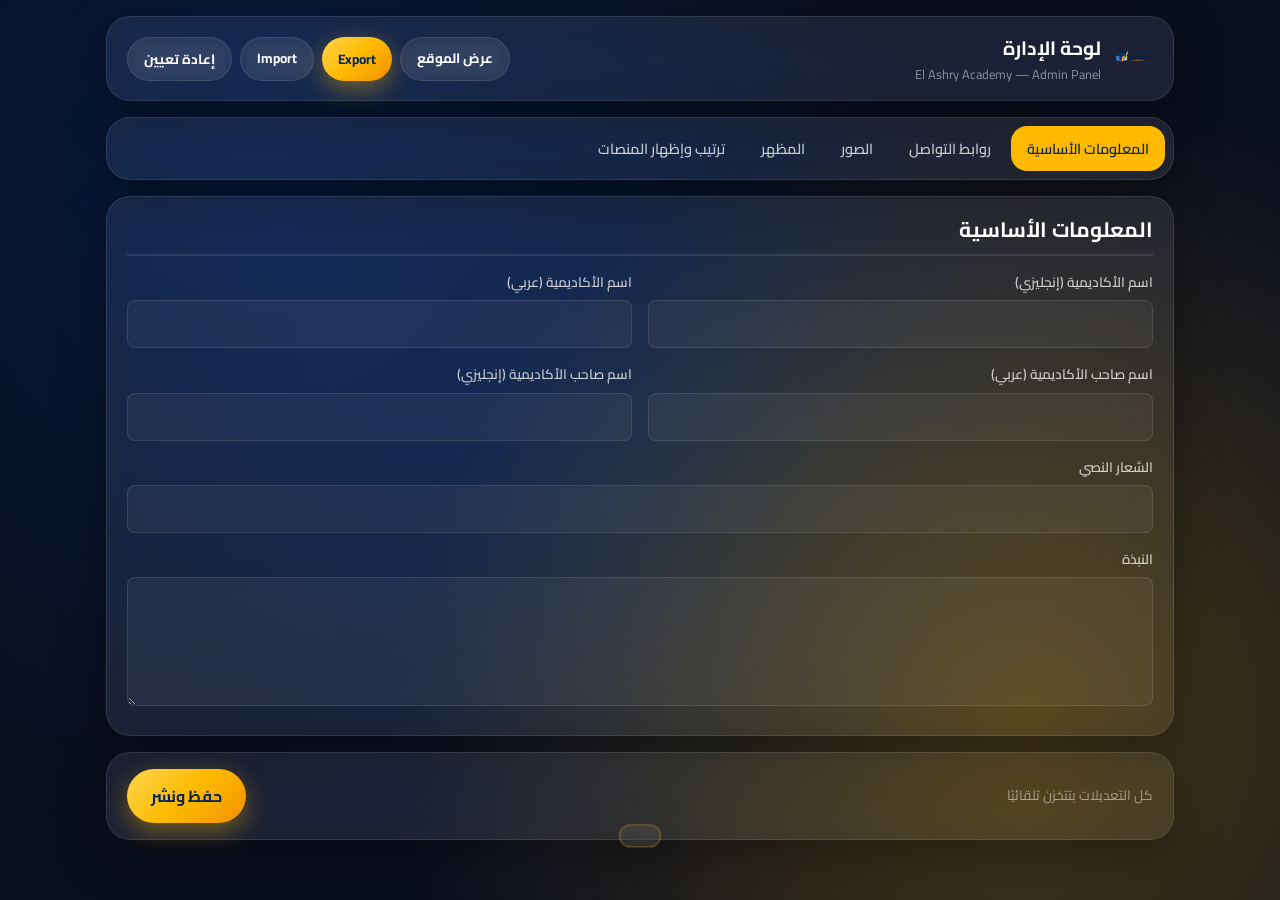
==== admin/index.html @ eed7c88a "Add files via upload" ====
<!DOCTYPE html>
<html lang="ar" dir="rtl" data-theme="dark">
<head>
  <meta charset="UTF-8" />
  <meta name="viewport" content="width=device-width, initial-scale=1.0" />
  <title>لوحة الإدارة | El Ashry Academy</title>
  <meta name="robots" content="noindex, nofollow" />
  <link rel="icon" type="image/svg+xml" href="../assets/images/favicon.svg" />
  <link rel="stylesheet" href="https://fonts.googleapis.com/css2?family=Cairo:wght@400;600;700;800&display=swap" />
  <link rel="stylesheet" href="../assets/css/themes.css" />
  <link rel="stylesheet" href="../assets/css/style.css" />
  <link rel="stylesheet" href="admin.css" />
</head>
<body>
  <div class="bg-gradient" aria-hidden="true"></div>

  <div class="admin">
    <header class="admin__header glass">
      <div class="admin__brand">
        <img src="../assets/images/Logo.png" alt="logo" width="40" height="40" />
        <div>
          <h1>لوحة الإدارة</h1>
          <p>El Ashry Academy — Admin Panel</p>
        </div>
      </div>
      <div class="admin__actions">
        <a href="../" class="btn btn--ghost">عرض الموقع</a>
        <button id="exportBtn" class="btn btn--primary">Export</button>
        <label class="btn btn--ghost">
          Import
          <input type="file" id="importInput" accept="application/json" hidden />
        </label>
        <button id="resetBtn" class="btn btn--ghost">إعادة تعيين</button>
      </div>
    </header>

    <nav class="admin__nav glass">
      <button data-tab="basic" class="is-active">المعلومات الأساسية</button>
      <button data-tab="links">روابط التواصل</button>
      <button data-tab="images">الصور</button>
      <button data-tab="appearance">المظهر</button>
      <button data-tab="platforms">ترتيب وإظهار المنصات</button>
    </nav>

    <main class="admin__content glass">

      <!-- ============ TAB: BASIC ============ -->
      <section data-panel="basic" class="is-active">
        <h2>المعلومات الأساسية</h2>
        <div class="form-grid">
          <label>اسم الأكاديمية (إنجليزي)
            <input type="text" data-key="academyName" />
          </label>
          <label>اسم الأكاديمية (عربي)
            <input type="text" data-key="academyNameAr" />
          </label>
          <label>اسم صاحب الأكاديمية (عربي)
            <input type="text" data-key="ownerName" />
          </label>
          <label>اسم صاحب الأكاديمية (إنجليزي)
            <input type="text" data-key="ownerNameEn" />
          </label>
          <label class="full">الشعار النصي
            <input type="text" data-key="slogan" />
          </label>
          <label class="full">النبذة
            <textarea data-key="bio" rows="4"></textarea>
          </label>
        </div>
      </section>

      <!-- ============ TAB: LINKS ============ -->
      <section data-panel="links">
        <h2>روابط التواصل</h2>
        <p class="hint">سيظهر Popup لكل منصة لو الرابط فاضي أو Placeholder.</p>
        <div class="form-grid" id="linksGrid">
          <!-- filled by JS -->
        </div>
      </section>

      <!-- ============ TAB: IMAGES ============ -->
      <section data-panel="images">
        <h2>الصور</h2>
        <div class="form-grid">
          <label class="full">اللوجو
            <div class="upload-row">
              <input type="text" data-key="logo" placeholder="assets/images/Logo.png أو رابط" />
              <input type="file" accept="image/*" data-file="logo" />
            </div>
            <img id="preview-logo" class="preview" alt="logo preview" />
          </label>
          <label class="full">الصورة الشخصية
            <div class="upload-row">
              <input type="text" data-key="profileImage" placeholder="URL أو رفع ملف" />
              <input type="file" accept="image/*" data-file="profileImage" />
            </div>
            <img id="preview-profileImage" class="preview" alt="preview" />
          </label>
          <label class="full">صورة الغلاف
            <div class="upload-row">
              <input type="text" data-key="coverImage" placeholder="URL أو رفع ملف" />
              <input type="file" accept="image/*" data-file="coverImage" />
            </div>
            <img id="preview-coverImage" class="preview" alt="preview" />
          </label>
        </div>
      </section>

      <!-- ============ TAB: APPEARANCE ============ -->
      <section data-panel="appearance">
        <h2>المظهر</h2>
        <div class="form-grid">
          <label>الوضع
            <select data-key="theme.mode">
              <option value="dark">داكن</option>
              <option value="light">فاتح</option>
              <option value="auto">تلقائي</option>
            </select>
          </label>
          <label>نمط الأزرار
            <select data-key="theme.buttonStyle">
              <option value="glass">زجاجي</option>
              <option value="solid">صلب</option>
              <option value="gradient">تدرّج</option>
            </select>
          </label>
          <label>مستوى الأنيميشن
            <select data-key="theme.animationLevel">
              <option value="full">كامل</option>
              <option value="reduced">مخفّف</option>
              <option value="off">إيقاف</option>
            </select>
          </label>
          <label>اللون الأساسي
            <input type="color" data-key="theme.primaryColor" />
          </label>
          <label>اللون المميّز
            <input type="color" data-key="theme.accentColor" />
          </label>
          <label>لون الخلفية
            <input type="color" data-key="theme.backgroundColor" />
          </label>
          <label class="full">الخط
            <select data-key="theme.fontFamily">
              <option value="'Cairo', 'Tajawal', sans-serif">Cairo / Tajawal</option>
              <option value="'Tajawal', sans-serif">Tajawal</option>
              <option value="'Segoe UI', sans-serif">Segoe UI</option>
              <option value="'Arial', sans-serif">Arial</option>
              <option value="system-ui">System UI</option>
            </select>
          </label>
        </div>
      </section>

      <!-- ============ TAB: PLATFORMS ============ -->
      <section data-panel="platforms">
        <h2>ترتيب وإظهار المنصات</h2>
        <p class="hint">اسحب وأفلت لإعادة الترتيب. فعّل/أوقف أي منصة.</p>
        <ul id="platformsList" class="platforms-list">
          <!-- filled by JS -->
        </ul>
      </section>

    </main>

    <div class="admin__save-bar glass">
      <span id="saveStatus">كل التعديلات بتتخزن تلقائيًا</span>
      <button id="saveBtn" class="btn btn--primary">حفظ ونشر</button>
    </div>
  </div>

  <div class="toast" id="toast" role="status" aria-live="polite"></div>

  <script src="../assets/js/config.js"></script>
  <script src="../assets/js/theme.js"></script>
  <script src="admin.js"></script>
</body>
</html>
---- assets/css/themes.css ----
/* ============================================================
   El Ashry Academy - Theme Variables
   ============================================================
   كل ألوان الموقع وخطوطه بتيجي من هنا.
   لوحة الإدارة بتعدّل على --primary و --accent و --bg بشكل ديناميكي.
   ============================================================ */

:root {
  /* ===== Brand colors (default) ===== */
  --primary:        #00255F;
  --primary-rgb:    0, 37, 95;
  --accent:         #FFBA00;
  --accent-rgb:     255, 186, 0;
  --accent-soft:    #FFD54F;

  /* ===== Gradients ===== */
  --grad-primary:   linear-gradient(135deg, #00255F 0%, #001A47 100%);
  --grad-accent:    linear-gradient(135deg, #FFD54F 0%, #FFBA00 50%, #F09000 100%);
  --grad-mix:       linear-gradient(135deg, #00255F 0%, #4a148c 50%, #FFBA00 100%);

  /* ===== Typography ===== */
  --font-family:    'Cairo', 'Tajawal', 'Segoe UI', system-ui, sans-serif;
  --font-display:   'Cairo', 'Tajawal', sans-serif;
  --fs-xs:          0.75rem;
  --fs-sm:          0.875rem;
  --fs-base:        1rem;
  --fs-lg:          1.125rem;
  --fs-xl:          1.25rem;
  --fs-2xl:         1.5rem;
  --fs-3xl:         2rem;
  --fs-4xl:         2.75rem;
  --fs-5xl:         3.5rem;

  /* ===== Spacing ===== */
  --space-1:  0.25rem;
  --space-2:  0.5rem;
  --space-3:  1rem;
  --space-4:  1.5rem;
  --space-5:  2rem;
  --space-6:  3rem;
  --space-7:  4rem;

  /* ===== Radii ===== */
  --radius-sm: 8px;
  --radius:    16px;
  --radius-lg: 24px;
  --radius-full: 999px;

  /* ===== Shadow ===== */
  --shadow-sm: 0 2px 8px rgba(0,0,0,0.15);
  --shadow:    0 8px 24px rgba(0,0,0,0.25);
  --shadow-lg: 0 16px 48px rgba(0,0,0,0.35);
  --shadow-glow: 0 0 32px rgba(var(--accent-rgb), 0.35);

  /* ===== Layout ===== */
  --max-width: 720px;
  --transition: 0.3s cubic-bezier(0.4, 0, 0.2, 1);
  --transition-slow: 0.6s cubic-bezier(0.4, 0, 0.2, 1);

  /* ===== Button Style ===== */
  --btn-style: glass; /* glass | solid | gradient */
}

/* ============================================================
   Dark Theme (default)
   ============================================================ */
[data-theme="dark"] {
  --bg:                 #0a0f1f;
  --bg-2:               #0f1629;
  --surface:            rgba(255, 255, 255, 0.05);
  --surface-2:          rgba(255, 255, 255, 0.08);
  --surface-hover:      rgba(255, 255, 255, 0.12);
  --border:             rgba(255, 255, 255, 0.1);
  --border-strong:      rgba(255, 186, 0, 0.35);
  --text:               #ffffff;
  --text-soft:          rgba(255, 255, 255, 0.75);
  --text-muted:         rgba(255, 255, 255, 0.5);
  --bg-grid-color:      rgba(255, 186, 0, 0.04);
  --particles-color:    rgba(255, 186, 0, 0.5);
  --loader-bg:          #0a0f1f;
  color-scheme: dark;
}

/* ============================================================
   Light Theme
   ============================================================ */
[data-theme="light"] {
  --bg:                 #f5f7fb;
  --bg-2:               #e8edf5;
  --surface:            rgba(0, 37, 95, 0.04);
  --surface-2:          rgba(0, 37, 95, 0.07);
  --surface-hover:      rgba(0, 37, 95, 0.1);
  --border:             rgba(0, 37, 95, 0.12);
  --border-strong:      rgba(0, 37, 95, 0.25);
  --text:               #0a0f1f;
  --text-soft:          rgba(10, 15, 31, 0.78);
  --text-muted:         rgba(10, 15, 31, 0.5);
  --bg-grid-color:      rgba(0, 37, 95, 0.05);
  --particles-color:    rgba(0, 37, 95, 0.35);
  --loader-bg:          #f5f7fb;
  color-scheme: light;
}

/* ============================================================
   Reduced Motion
   ============================================================ */
@media (prefers-reduced-motion: reduce) {
  *, *::before, *::after {
    animation-duration: 0.01ms !important;
    animation-iteration-count: 1 !important;
    transition-duration: 0.01ms !important;
    scroll-behavior: auto !important;
  }
}

/* Animation-level: reduced (set via JS) */
[data-anim="reduced"] *,
[data-anim="reduced"] *::before,
[data-anim="reduced"] *::after {
  animation-duration: 0.01ms !important;
  transition-duration: 0.01ms !important;
}
/* Animation-level: off */
[data-anim="off"] *,
[data-anim="off"] *::before,
[data-anim="off"] *::after {
  animation: none !important;
  transition: none !important;
}
---- assets/css/style.css ----
/* ============================================================
   El Ashry Academy - Main Styles
   ============================================================ */

/* ---------- Reset ---------- */
*, *::before, *::after { box-sizing: border-box; margin: 0; padding: 0; }
html { scroll-behavior: smooth; -webkit-text-size-adjust: 100%; }
body {
  font-family: var(--font-family);
  background: var(--bg);
  color: var(--text);
  line-height: 1.6;
  min-height: 100vh;
  overflow-x: hidden;
  position: relative;
  transition: background-color var(--transition), color var(--transition);
}
img { max-width: 100%; display: block; }
button { font-family: inherit; cursor: pointer; border: none; background: none; color: inherit; }
a { color: inherit; text-decoration: none; }
:focus-visible { outline: 2px solid var(--accent); outline-offset: 3px; border-radius: 4px; }

/* ---------- Skip Link ---------- */
.skip-link {
  position: absolute;
  top: -100px;
  right: 1rem;
  background: var(--accent);
  color: var(--primary);
  padding: 0.6rem 1rem;
  border-radius: var(--radius-sm);
  font-weight: 700;
  z-index: 9999;
  transition: top 0.2s;
}
.skip-link:focus { top: 1rem; }

/* ============================================================
   Loading Screen
   ============================================================ */
.loader {
  position: fixed;
  inset: 0;
  background: var(--loader-bg);
  display: flex;
  flex-direction: column;
  align-items: center;
  justify-content: center;
  z-index: 9999;
  transition: opacity 0.6s ease, visibility 0.6s ease;
}
.loader.is-hidden {
  opacity: 0;
  visibility: hidden;
  pointer-events: none;
}
.loader__logo {
  position: relative;
  width: 140px;
  height: 140px;
  display: flex;
  align-items: center;
  justify-content: center;
}
.loader__logo img {
  width: 110px;
  height: 110px;
  filter: drop-shadow(0 0 24px rgba(255,186,0,0.6));
  animation: pulse 1.6s ease-in-out infinite;
}
.loader__ring {
  position: absolute;
  width: 140px;
  height: 140px;
  border: 3px solid transparent;
  border-top-color: var(--accent);
  border-right-color: var(--accent);
  border-radius: 50%;
  animation: spin 1s linear infinite;
}
.loader__text {
  margin-top: 1.5rem;
  font-size: var(--fs-lg);
  font-weight: 700;
  letter-spacing: 1px;
  color: var(--text-soft);
  animation: fadeInOut 1.6s ease-in-out infinite;
}

/* ============================================================
   Background Layers
   ============================================================ */
.bg-gradient {
  position: fixed;
  inset: 0;
  z-index: -3;
  background:
    radial-gradient(circle at 20% 20%, rgba(var(--primary-rgb), 0.45) 0%, transparent 50%),
    radial-gradient(circle at 80% 80%, rgba(var(--accent-rgb), 0.25) 0%, transparent 50%),
    radial-gradient(circle at 50% 50%, rgba(var(--primary-rgb), 0.25) 0%, transparent 60%),
    var(--bg);
  animation: bgShift 20s ease-in-out infinite alternate;
}
.bg-grid {
  position: fixed;
  inset: 0;
  z-index: -2;
  background-image:
    linear-gradient(var(--bg-grid-color) 1px, transparent 1px),
    linear-gradient(90deg, var(--bg-grid-color) 1px, transparent 1px);
  background-size: 48px 48px;
  mask-image: radial-gradient(ellipse at center, black 0%, transparent 70%);
  -webkit-mask-image: radial-gradient(ellipse at center, black 0%, transparent 70%);
  opacity: 0.6;
}
.particles {
  position: fixed;
  inset: 0;
  z-index: -1;
  pointer-events: none;
}

/* ============================================================
   Container & Hero
   ============================================================ */
.container {
  max-width: var(--max-width);
  margin: 0 auto;
  padding: var(--space-5) var(--space-3);
  min-height: 100vh;
  display: flex;
  flex-direction: column;
}

.hero {
  text-align: center;
  padding: var(--space-5) 0 var(--space-4);
  animation: fadeUp 0.8s ease both;
}
.hero__logo-wrap {
  position: relative;
  width: 180px;
  height: 180px;
  margin: 0 auto var(--space-3);
  display: flex;
  align-items: center;
  justify-content: center;
}
.hero__logo-glow {
  position: absolute;
  inset: -20px;
  background: radial-gradient(circle, rgba(var(--accent-rgb), 0.4) 0%, transparent 70%);
  filter: blur(20px);
  animation: glowPulse 3s ease-in-out infinite;
}
.hero__logo {
  position: relative;
  width: 180px;
  height: 180px;
  border-radius: 50%;
  filter: drop-shadow(0 12px 32px rgba(var(--primary-rgb), 0.5));
  transition: transform 0.4s ease;
  animation: float 4s ease-in-out infinite;
}
.hero__logo:hover { transform: scale(1.05) rotate(-2deg); }

.hero__name {
  font-family: var(--font-display);
  font-size: var(--fs-4xl);
  font-weight: 800;
  background: var(--grad-accent);
  -webkit-background-clip: text;
  background-clip: text;
  color: transparent;
  letter-spacing: -0.5px;
  margin-bottom: 0.25rem;
  line-height: 1.2;
}
.hero__name-ar {
  font-size: var(--fs-xl);
  color: var(--text-soft);
  font-weight: 600;
  margin-bottom: var(--space-3);
}
.hero__slogan {
  display: inline-block;
  font-size: var(--fs-base);
  font-weight: 600;
  color: var(--accent);
  padding: 0.5rem 1.25rem;
  border: 1px solid var(--border-strong);
  border-radius: var(--radius-full);
  background: var(--surface);
  margin-bottom: var(--space-3);
  backdrop-filter: blur(8px);
  -webkit-backdrop-filter: blur(8px);
}
.hero__bio {
  font-size: var(--fs-base);
  color: var(--text-soft);
  max-width: 560px;
  margin: 0 auto var(--space-3);
  line-height: 1.8;
}
.hero__owner {
  display: flex;
  align-items: center;
  justify-content: center;
  gap: var(--space-2);
  color: var(--text-muted);
  font-size: var(--fs-sm);
  margin-bottom: var(--space-4);
}
.hero__owner-line {
  width: 40px;
  height: 1px;
  background: linear-gradient(90deg, transparent, var(--accent), transparent);
}

.hero__cta {
  display: flex;
  gap: var(--space-2);
  justify-content: center;
  flex-wrap: wrap;
  margin-top: var(--space-2);
}

/* ============================================================
   Buttons
   ============================================================ */
.btn {
  display: inline-flex;
  align-items: center;
  gap: 0.5rem;
  padding: 0.75rem 1.5rem;
  font-size: var(--fs-base);
  font-weight: 700;
  border-radius: var(--radius-full);
  transition: transform var(--transition), box-shadow var(--transition), background var(--transition);
  position: relative;
  overflow: hidden;
  -webkit-tap-highlight-color: transparent;
}
.btn:active { transform: scale(0.96); }

.btn--primary {
  background: var(--grad-accent);
  color: var(--primary);
  box-shadow: 0 8px 24px rgba(var(--accent-rgb), 0.4);
}
.btn--primary:hover {
  transform: translateY(-2px);
  box-shadow: 0 12px 32px rgba(var(--accent-rgb), 0.6);
}
.btn--ghost {
  background: var(--surface);
  color: var(--text);
  border: 1px solid var(--border);
  backdrop-filter: blur(10px);
  -webkit-backdrop-filter: blur(10px);
}
.btn--ghost:hover {
  background: var(--surface-hover);
  border-color: var(--accent);
}

/* Button style variants from config */
[data-btn-style="solid"] .btn--primary {
  background: var(--primary);
  color: var(--accent);
}
[data-btn-style="gradient"] .btn--primary {
  background: var(--grad-mix);
  color: #fff;
}

/* ============================================================
   Contact Cards
   ============================================================ */
.cards {
  display: grid;
  grid-template-columns: repeat(auto-fill, minmax(280px, 1fr));
  gap: var(--space-3);
  margin: var(--space-4) 0;
}

.card {
  position: relative;
  display: flex;
  align-items: center;
  gap: var(--space-3);
  padding: var(--space-3);
  background: var(--surface);
  border: 1px solid var(--border);
  border-radius: var(--radius);
  backdrop-filter: blur(12px);
  -webkit-backdrop-filter: blur(12px);
  overflow: hidden;
  cursor: pointer;
  transition: transform var(--transition), border-color var(--transition), box-shadow var(--transition);
  isolation: isolate;
  animation: cardIn 0.6s ease both;
  text-align: right;
}
.card:nth-child(1) { animation-delay: 0.05s; }
.card:nth-child(2) { animation-delay: 0.10s; }
.card:nth-child(3) { animation-delay: 0.15s; }
.card:nth-child(4) { animation-delay: 0.20s; }
.card:nth-child(5) { animation-delay: 0.25s; }
.card:nth-child(6) { animation-delay: 0.30s; }
.card:nth-child(7) { animation-delay: 0.35s; }
.card:nth-child(8) { animation-delay: 0.40s; }
.card:nth-child(9) { animation-delay: 0.45s; }
.card:nth-child(10) { animation-delay: 0.50s; }
.card:nth-child(11) { animation-delay: 0.55s; }
.card:nth-child(12) { animation-delay: 0.60s; }
.card:nth-child(13) { animation-delay: 0.65s; }
.card:nth-child(14) { animation-delay: 0.70s; }
.card:nth-child(15) { animation-delay: 0.75s; }

.card::before {
  content: "";
  position: absolute;
  inset: 0;
  background: var(--card-color, var(--accent));
  opacity: 0;
  z-index: -1;
  transition: opacity var(--transition);
}
.card::after {
  content: "";
  position: absolute;
  top: 0;
  right: 0;
  width: 4px;
  height: 100%;
  background: var(--card-color, var(--accent));
  opacity: 0.8;
  transition: width var(--transition);
}
.card:hover {
  transform: translateY(-4px);
  border-color: var(--card-color, var(--accent));
  box-shadow: 0 16px 40px rgba(0,0,0,0.3), 0 0 32px rgba(var(--accent-rgb), 0.15);
}
.card:hover::before { opacity: 0.08; }
.card:hover::after { width: 100%; opacity: 0.0; }
.card:active { transform: translateY(-2px) scale(0.99); }

/* Glow effect */
.card:hover .card__icon {
  box-shadow: 0 0 24px var(--card-color, var(--accent));
}

.card__icon {
  flex-shrink: 0;
  width: 56px;
  height: 56px;
  border-radius: var(--radius);
  background: var(--card-color, var(--accent));
  display: flex;
  align-items: center;
  justify-content: center;
  color: #fff;
  transition: transform var(--transition), box-shadow var(--transition);
}
.card__icon svg {
  width: 30px;
  height: 30px;
  fill: currentColor;
}
.card:hover .card__icon { transform: scale(1.1) rotate(-4deg); }

.card__body { flex: 1; min-width: 0; }
.card__name {
  font-size: var(--fs-base);
  font-weight: 700;
  color: var(--text);
  margin-bottom: 0.15rem;
}
.card__desc {
  font-size: var(--fs-sm);
  color: var(--text-muted);
  overflow: hidden;
  text-overflow: ellipsis;
  white-space: nowrap;
}
.card__arrow {
  flex-shrink: 0;
  width: 28px;
  height: 28px;
  color: var(--text-muted);
  transition: transform var(--transition), color var(--transition);
}
.card:hover .card__arrow {
  transform: translateX(-6px);
  color: var(--card-color, var(--accent));
}

/* Ripple */
.ripple-ink {
  position: absolute;
  border-radius: 50%;
  background: rgba(255,255,255,0.5);
  transform: scale(0);
  animation: ripple 0.6s ease-out;
  pointer-events: none;
  z-index: 10;
}

/* ============================================================
   Footer
   ============================================================ */
.footer {
  margin-top: auto;
  padding: var(--space-4) 0 var(--space-3);
  text-align: center;
  border-top: 1px solid var(--border);
  animation: fadeUp 0.8s ease 0.4s both;
}
.footer__logo img {
  width: 60px;
  height: 60px;
  margin: 0 auto var(--space-2);
  opacity: 0.9;
  filter: drop-shadow(0 4px 16px rgba(var(--accent-rgb), 0.3));
}
.footer__copy {
  font-size: var(--fs-sm);
  color: var(--text-muted);
  margin-bottom: 0.25rem;
}
.footer__copy strong { color: var(--accent); }
.footer__slogan {
  font-size: var(--fs-xs);
  color: var(--text-muted);
  margin-bottom: var(--space-2);
}
.footer__admin {
  display: inline-flex;
  align-items: center;
  gap: 0.3rem;
  padding: 0.4rem 0.9rem;
  font-size: var(--fs-xs);
  border-radius: var(--radius-full);
  background: var(--surface);
  border: 1px solid var(--border);
  color: var(--text-muted);
  transition: all var(--transition);
}
.footer__admin:hover { color: var(--accent); border-color: var(--accent); }

/* ============================================================
   Floating Action Buttons (FAB)
   ============================================================ */
.fab-stack {
  position: fixed;
  bottom: var(--space-3);
  left: var(--space-3);
  display: flex;
  flex-direction: column;
  gap: var(--space-2);
  z-index: 100;
}
.fab {
  width: 48px;
  height: 48px;
  border-radius: 50%;
  background: var(--surface-2);
  border: 1px solid var(--border);
  backdrop-filter: blur(12px);
  -webkit-backdrop-filter: blur(12px);
  color: var(--text);
  display: flex;
  align-items: center;
  justify-content: center;
  transition: all var(--transition);
  position: relative;
  overflow: hidden;
}
.fab:hover {
  background: var(--accent);
  color: var(--primary);
  transform: scale(1.1);
  box-shadow: var(--shadow-glow);
}
.fab--top {
  opacity: 0;
  visibility: hidden;
  transform: translateY(20px);
}
.fab--top.is-visible {
  opacity: 1;
  visibility: visible;
  transform: translateY(0);
}

/* Theme toggle icons */
.fab--theme .icon-sun { display: none; }
[data-theme="light"] .fab--theme .icon-moon { display: none; }
[data-theme="light"] .fab--theme .icon-sun { display: block; }

/* ============================================================
   Glassmorphism Panels (Modal)
   ============================================================ */
.glass {
  background: var(--surface-2);
  backdrop-filter: blur(20px) saturate(140%);
  -webkit-backdrop-filter: blur(20px) saturate(140%);
  border: 1px solid var(--border);
  box-shadow: var(--shadow-lg);
}

/* ============================================================
   Modals
   ============================================================ */
.modal {
  position: fixed;
  inset: 0;
  z-index: 1000;
  display: flex;
  align-items: center;
  justify-content: center;
  padding: var(--space-3);
  opacity: 0;
  visibility: hidden;
  transition: opacity var(--transition), visibility var(--transition);
}
.modal.is-open {
  opacity: 1;
  visibility: visible;
}
.modal__backdrop {
  position: absolute;
  inset: 0;
  background: rgba(0,0,0,0.6);
  backdrop-filter: blur(4px);
  -webkit-backdrop-filter: blur(4px);
}
.modal__panel {
  position: relative;
  width: 100%;
  max-width: 420px;
  border-radius: var(--radius-lg);
  padding: var(--space-4);
  transform: scale(0.9) translateY(20px);
  transition: transform var(--transition);
}
.modal.is-open .modal__panel { transform: scale(1) translateY(0); }
.modal__close {
  position: absolute;
  top: 0.75rem;
  left: 0.75rem;
  width: 32px;
  height: 32px;
  border-radius: 50%;
  background: var(--surface);
  color: var(--text);
  font-size: 1.5rem;
  line-height: 1;
  display: flex;
  align-items: center;
  justify-content: center;
  transition: background var(--transition), transform var(--transition);
}
.modal__close:hover { background: var(--surface-hover); transform: rotate(90deg); }
.modal__title {
  text-align: center;
  font-size: var(--fs-xl);
  font-weight: 700;
  margin-bottom: var(--space-3);
  color: var(--text);
}
.modal__body { text-align: center; }

.qr-code {
  display: inline-block;
  padding: var(--space-3);
  background: #fff;
  border-radius: var(--radius);
  margin: 0 auto var(--space-2);
}
.qr-code img, .qr-code canvas, .qr-code svg { display: block; }
.modal__hint {
  font-size: var(--fs-sm);
  color: var(--text-muted);
  margin-top: var(--space-2);
}

/* Quick contact in modal */
.contact-quick {
  display: grid;
  grid-template-columns: repeat(2, 1fr);
  gap: 0.5rem;
}
.contact-quick button {
  display: flex;
  align-items: center;
  gap: 0.5rem;
  padding: 0.65rem 0.75rem;
  background: var(--surface);
  border: 1px solid var(--border);
  border-radius: var(--radius);
  color: var(--text);
  font-size: var(--fs-sm);
  transition: all var(--transition);
}
.contact-quick button:hover {
  background: var(--surface-hover);
  transform: translateY(-2px);
}
.contact-quick svg { width: 20px; height: 20px; flex-shrink: 0; }

/* ============================================================
   Toast
   ============================================================ */
.toast {
  position: fixed;
  bottom: var(--space-5);
  left: 50%;
  transform: translate(-50%, 120%);
  padding: 0.75rem 1.5rem;
  background: var(--surface-2);
  color: var(--text);
  border: 1px solid var(--border-strong);
  border-radius: var(--radius-full);
  font-size: var(--fs-sm);
  font-weight: 600;
  backdrop-filter: blur(16px);
  -webkit-backdrop-filter: blur(16px);
  box-shadow: var(--shadow-lg);
  z-index: 2000;
  transition: transform 0.4s cubic-bezier(0.34, 1.56, 0.64, 1);
  max-width: 90%;
  text-align: center;
}
.toast.is-visible { transform: translate(-50%, 0); }
.toast--error { border-color: #ef4444; }
.toast--success { border-color: #22c55e; }

/* ============================================================
   Responsive
   ============================================================ */
@media (max-width: 640px) {
  .container { padding: var(--space-4) var(--space-3); }
  .hero__logo-wrap { width: 140px; height: 140px; }
  .hero__logo { width: 140px; height: 140px; }
  .hero__name { font-size: var(--fs-3xl); }
  .hero__bio { font-size: var(--fs-sm); }
  .cards { grid-template-columns: 1fr; gap: 0.75rem; }
  .card { padding: 0.9rem; }
  .card__icon { width: 48px; height: 48px; }
  .card__icon svg { width: 24px; height: 24px; }
  .fab-stack { bottom: var(--space-2); left: var(--space-2); }
  .fab { width: 44px; height: 44px; }
  .modal__panel { padding: var(--space-3); }
  .contact-quick { grid-template-columns: 1fr; }
}

@media (min-width: 768px) {
  .cards { grid-template-columns: repeat(2, 1fr); }
}

@media (min-width: 1100px) {
  .cards { grid-template-columns: repeat(3, 1fr); }
  .container { max-width: 960px; }
}

/* Print */
@media print {
  .fab-stack, .particles, .bg-grid, .bg-gradient, .loader { display: none !important; }
  body { background: #fff; color: #000; }
}
---- admin/admin.css ----
/* ============================================================
   El Ashry Academy - Admin Panel Styles
   ============================================================ */
*, *::before, *::after { box-sizing: border-box; }
body { margin: 0; min-height: 100vh; }

.admin {
  max-width: 1100px;
  margin: 0 auto;
  padding: 1rem;
  display: flex;
  flex-direction: column;
  gap: 1rem;
}

.admin__header,
.admin__nav,
.admin__content,
.admin__save-bar {
  padding: 1rem 1.25rem;
  border-radius: var(--radius-lg);
}

/* Header */
.admin__header {
  display: flex;
  flex-wrap: wrap;
  align-items: center;
  justify-content: space-between;
  gap: 1rem;
}
.admin__brand {
  display: flex;
  align-items: center;
  gap: 0.75rem;
}
.admin__brand img { border-radius: 12px; }
.admin__brand h1 { margin: 0; font-size: 1.2rem; color: var(--text); }
.admin__brand p { margin: 0; font-size: 0.8rem; color: var(--text-muted); }
.admin__actions {
  display: flex;
  gap: 0.5rem;
  flex-wrap: wrap;
}
.admin__actions .btn { padding: 0.5rem 1rem; font-size: 0.85rem; }

/* Nav */
.admin__nav {
  display: flex;
  gap: 0.25rem;
  flex-wrap: wrap;
  padding: 0.5rem;
}
.admin__nav button {
  padding: 0.55rem 1rem;
  border-radius: var(--radius);
  background: transparent;
  color: var(--text-soft);
  font-size: 0.9rem;
  font-weight: 600;
  transition: all var(--transition);
}
.admin__nav button:hover { background: var(--surface); color: var(--text); }
.admin__nav button.is-active {
  background: var(--accent);
  color: var(--primary);
}

/* Content */
.admin__content {
  min-height: 60vh;
}
.admin__content section { display: none; animation: fadeUp 0.4s ease both; }
.admin__content section.is-active { display: block; }
.admin__content h2 {
  margin: 0 0 1rem;
  font-size: 1.3rem;
  color: var(--text);
  border-bottom: 2px solid var(--border);
  padding-bottom: 0.5rem;
}
.hint {
  background: var(--surface);
  border: 1px solid var(--border);
  border-radius: var(--radius);
  padding: 0.75rem 1rem;
  font-size: 0.85rem;
  color: var(--text-muted);
  margin-bottom: 1rem;
}

/* Form */
.form-grid {
  display: grid;
  grid-template-columns: repeat(2, 1fr);
  gap: 1rem;
}
.form-grid label {
  display: flex;
  flex-direction: column;
  gap: 0.4rem;
  font-size: 0.85rem;
  color: var(--text-soft);
  font-weight: 600;
}
.form-grid label.full { grid-column: 1 / -1; }
.form-grid input[type="text"],
.form-grid input[type="url"],
.form-grid textarea,
.form-grid select {
  width: 100%;
  padding: 0.6rem 0.8rem;
  background: var(--surface);
  border: 1px solid var(--border);
  border-radius: var(--radius-sm);
  color: var(--text);
  font-family: inherit;
  font-size: 0.9rem;
  transition: border-color var(--transition);
}
.form-grid input:focus,
.form-grid textarea:focus,
.form-grid select:focus {
  outline: none;
  border-color: var(--accent);
}
.form-grid input[type="color"] {
  width: 100%;
  height: 42px;
  border: 1px solid var(--border);
  border-radius: var(--radius-sm);
  background: var(--surface);
  cursor: pointer;
}
.upload-row {
  display: flex;
  gap: 0.5rem;
  align-items: center;
}
.upload-row input[type="text"] { flex: 1; }
.upload-row input[type="file"] {
  font-size: 0.75rem;
  color: var(--text-muted);
}
.preview {
  margin-top: 0.5rem;
  max-width: 100px;
  max-height: 100px;
  border-radius: var(--radius-sm);
  border: 1px solid var(--border);
  display: none;
}
.preview:not([src=""]) { display: block; }

/* Platforms list */
.platforms-list {
  list-style: none;
  padding: 0;
  margin: 0;
  display: flex;
  flex-direction: column;
  gap: 0.5rem;
}
.platforms-list li {
  display: flex;
  align-items: center;
  gap: 0.75rem;
  padding: 0.65rem 0.9rem;
  background: var(--surface);
  border: 1px solid var(--border);
  border-radius: var(--radius);
  cursor: grab;
  user-select: none;
  transition: border-color var(--transition), transform var(--transition);
}
.platforms-list li.dragging {
  opacity: 0.5;
  border-color: var(--accent);
}
.platforms-list li.drag-over {
  border-color: var(--accent);
  transform: translateY(2px);
}
.platforms-list .drag-handle {
  cursor: grab;
  color: var(--text-muted);
  font-size: 1.2rem;
}
.platforms-list .platform-color {
  width: 16px;
  height: 16px;
  border-radius: 4px;
  flex-shrink: 0;
}
.platforms-list .platform-name {
  flex: 1;
  font-weight: 600;
  color: var(--text);
}
.platforms-list input[type="checkbox"] {
  width: 20px;
  height: 20px;
  cursor: pointer;
}

/* Save bar */
.admin__save-bar {
  position: sticky;
  bottom: 1rem;
  display: flex;
  align-items: center;
  justify-content: space-between;
  gap: 1rem;
  z-index: 50;
}
#saveStatus {
  font-size: 0.85rem;
  color: var(--text-muted);
}

/* Toast */
.toast {
  position: fixed;
  bottom: 5rem;
  left: 50%;
  transform: translate(-50%, 120%);
  padding: 0.65rem 1.25rem;
  background: var(--surface-2);
  color: var(--text);
  border: 1px solid var(--border-strong);
  border-radius: var(--radius-full);
  font-size: 0.85rem;
  font-weight: 600;
  backdrop-filter: blur(16px);
  z-index: 2000;
  transition: transform 0.4s cubic-bezier(0.34, 1.56, 0.64, 1);
}
.toast.is-visible { transform: translate(-50%, 0); }

/* Responsive */
@media (max-width: 640px) {
  .form-grid { grid-template-columns: 1fr; }
  .admin__header { flex-direction: column; align-items: stretch; }
  .admin__actions { justify-content: stretch; }
  .admin__actions .btn { flex: 1; }
}
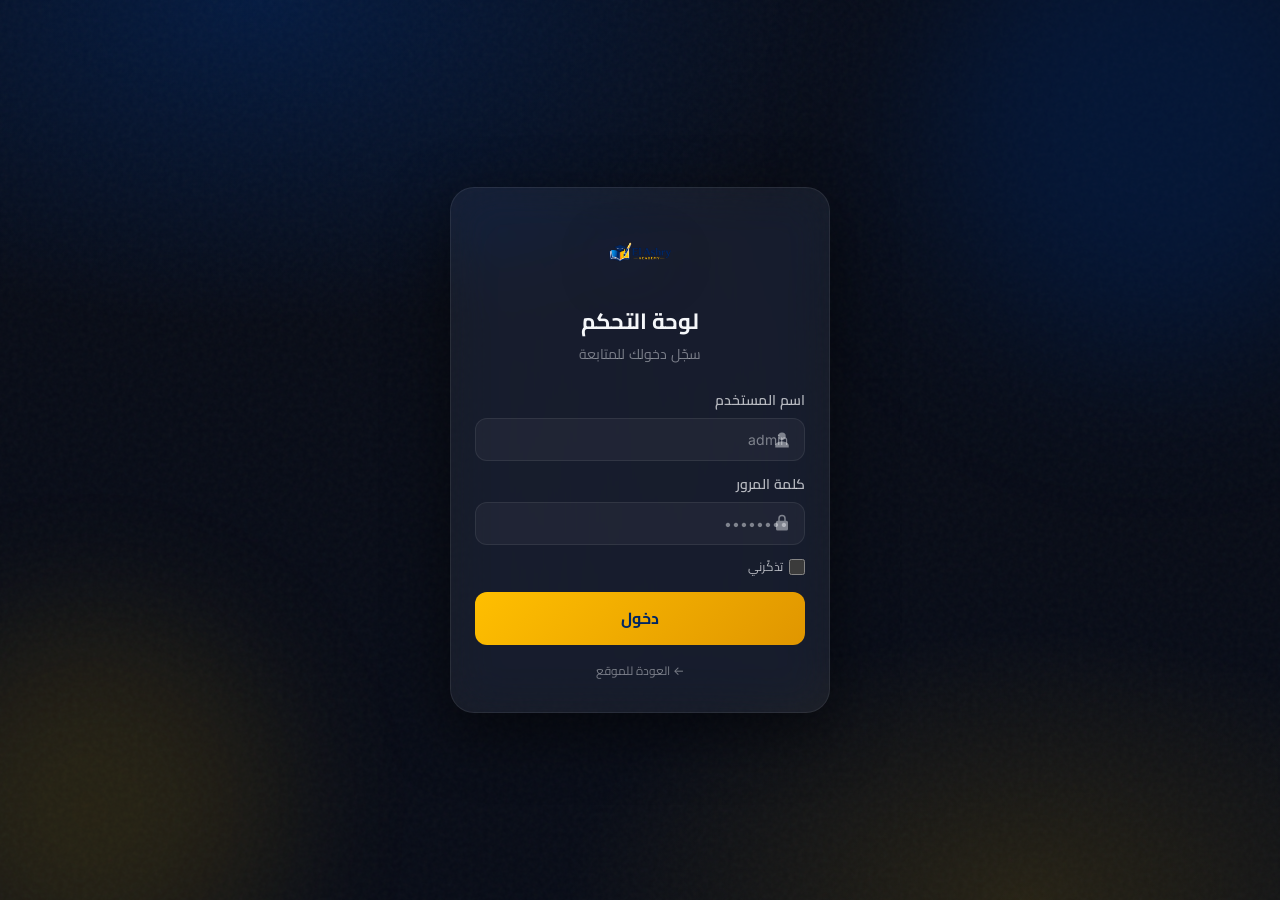
==== commit d741456f: "Add files via upload" ====
--- a/admin/index.html
+++ b/admin/index.html
@@ -3,50 +3,62 @@
 <head>
   <meta charset="UTF-8" />
   <meta name="viewport" content="width=device-width, initial-scale=1.0" />
-  <title>لوحة الإدارة | El Ashry Academy</title>
   <meta name="robots" content="noindex, nofollow" />
+  <title>لوحة التحكم | El Ashry Academy</title>
+  <meta name="theme-color" content="#002662" />
+
   <link rel="icon" type="image/svg+xml" href="../assets/images/favicon.svg" />
-  <link rel="stylesheet" href="https://fonts.googleapis.com/css2?family=Cairo:wght@400;600;700;800&display=swap" />
+  <link rel="preconnect" href="https://fonts.googleapis.com" />
+  <link rel="preconnect" href="https://fonts.gstatic.com" crossorigin />
+  <link href="https://fonts.googleapis.com/css2?family=Cairo:wght@400;500;600;700;800&family=Inter:wght@500;700;800&display=swap" rel="stylesheet" />
   <link rel="stylesheet" href="../assets/css/themes.css" />
   <link rel="stylesheet" href="../assets/css/style.css" />
   <link rel="stylesheet" href="admin.css" />
 </head>
 <body>
-  <div class="bg-gradient" aria-hidden="true"></div>
+
+  <div class="bg" aria-hidden="true">
+    <div class="bg__gradient"></div>
+    <div class="bg__grain"></div>
+  </div>
 
   <div class="admin">
+    <!-- =============== HEADER =============== -->
     <header class="admin__header glass">
       <div class="admin__brand">
         <img src="../assets/images/Logo.png" alt="logo" width="40" height="40" />
         <div>
-          <h1>لوحة الإدارة</h1>
-          <p>El Ashry Academy — Admin Panel</p>
+          <h1>لوحة التحكم</h1>
+          <p>El Ashry Academy — Admin</p>
         </div>
       </div>
       <div class="admin__actions">
-        <a href="../" class="btn btn--ghost">عرض الموقع</a>
-        <button id="exportBtn" class="btn btn--primary">Export</button>
-        <label class="btn btn--ghost">
+        <a href="../" target="_blank" class="admin__btn admin__btn--ghost">عرض الموقع ↗</a>
+        <button id="exportBtn" class="admin__btn admin__btn--primary">Export</button>
+        <label class="admin__btn admin__btn--ghost">
           Import
           <input type="file" id="importInput" accept="application/json" hidden />
         </label>
-        <button id="resetBtn" class="btn btn--ghost">إعادة تعيين</button>
+        <button id="changeAuthBtn" class="admin__btn admin__btn--ghost">بيانات الدخول</button>
+        <button id="logoutBtn" class="admin__btn admin__btn--ghost">خروج</button>
       </div>
     </header>
 
+    <!-- =============== NAV =============== -->
     <nav class="admin__nav glass">
-      <button data-tab="basic" class="is-active">المعلومات الأساسية</button>
-      <button data-tab="links">روابط التواصل</button>
-      <button data-tab="images">الصور</button>
+      <button data-tab="identity" class="is-active">الهوية</button>
+      <button data-tab="platforms">المنصات</button>
       <button data-tab="appearance">المظهر</button>
-      <button data-tab="platforms">ترتيب وإظهار المنصات</button>
+      <button data-tab="media">الصور</button>
+      <button data-tab="seo">SEO</button>
     </nav>
 
+    <!-- =============== CONTENT =============== -->
     <main class="admin__content glass">
 
-      <!-- ============ TAB: BASIC ============ -->
-      <section data-panel="basic" class="is-active">
-        <h2>المعلومات الأساسية</h2>
+      <!-- TAB: IDENTITY -->
+      <section data-panel="identity" class="is-active">
+        <h2>الهوية الأساسية</h2>
         <div class="form-grid">
           <label>اسم الأكاديمية (إنجليزي)
             <input type="text" data-key="academyName" />
@@ -54,59 +66,67 @@
           <label>اسم الأكاديمية (عربي)
             <input type="text" data-key="academyNameAr" />
           </label>
-          <label>اسم صاحب الأكاديمية (عربي)
-            <input type="text" data-key="ownerName" />
-          </label>
-          <label>اسم صاحب الأكاديمية (إنجليزي)
-            <input type="text" data-key="ownerNameEn" />
-          </label>
-          <label class="full">الشعار النصي
-            <input type="text" data-key="slogan" />
-          </label>
-          <label class="full">النبذة
-            <textarea data-key="bio" rows="4"></textarea>
-          </label>
-        </div>
-      </section>
-
-      <!-- ============ TAB: LINKS ============ -->
-      <section data-panel="links">
-        <h2>روابط التواصل</h2>
-        <p class="hint">سيظهر Popup لكل منصة لو الرابط فاضي أو Placeholder.</p>
-        <div class="form-grid" id="linksGrid">
-          <!-- filled by JS -->
-        </div>
-      </section>
-
-      <!-- ============ TAB: IMAGES ============ -->
-      <section data-panel="images">
-        <h2>الصور</h2>
-        <div class="form-grid">
-          <label class="full">اللوجو
-            <div class="upload-row">
-              <input type="text" data-key="logo" placeholder="assets/images/Logo.png أو رابط" />
-              <input type="file" accept="image/*" data-file="logo" />
-            </div>
-            <img id="preview-logo" class="preview" alt="logo preview" />
-          </label>
-          <label class="full">الصورة الشخصية
-            <div class="upload-row">
-              <input type="text" data-key="profileImage" placeholder="URL أو رفع ملف" />
-              <input type="file" accept="image/*" data-file="profileImage" />
-            </div>
-            <img id="preview-profileImage" class="preview" alt="preview" />
-          </label>
-          <label class="full">صورة الغلاف
-            <div class="upload-row">
-              <input type="text" data-key="coverImage" placeholder="URL أو رفع ملف" />
-              <input type="file" accept="image/*" data-file="coverImage" />
-            </div>
-            <img id="preview-coverImage" class="preview" alt="preview" />
-          </label>
-        </div>
-      </section>
-
-      <!-- ============ TAB: APPEARANCE ============ -->
+          <label class="full">الجملة أسفل الاسم (Tagline)
+            <input type="text" data-key="tagline" />
+          </label>
+          <label class="full">وصف مختصر
+            <input type="text" data-key="description" />
+          </label>
+          <label class="full">نص الـ Footer
+            <input type="text" data-key="footerText" />
+          </label>
+          <label class="full">حقوق الـ Footer
+            <input type="text" data-key="footerCredit" />
+          </label>
+        </div>
+      </section>
+
+      <!-- TAB: PLATFORMS -->
+      <section data-panel="platforms">
+        <h2>المنصات</h2>
+        <p class="hint">اسحب لإعادة الترتيب. فعّل أو أوقف أي منصة. لتعديل بياناتها اضغط عليها.</p>
+
+        <div class="platforms-toolbar">
+          <button id="addPlatformBtn" class="admin__btn admin__btn--primary">+ إضافة منصة</button>
+        </div>
+
+        <ul id="platformsList" class="platforms-list"></ul>
+
+        <!-- Edit modal -->
+        <div class="modal" id="platformModal" aria-hidden="true">
+          <div class="modal__backdrop" data-close></div>
+          <div class="modal__panel glass">
+            <button class="modal__close" data-close>&times;</button>
+            <h3 class="modal__title">تعديل المنصة</h3>
+            <div class="form-grid" id="platformEditForm">
+              <label class="full">المعرف (id)
+                <input type="text" data-pkey="id" />
+              </label>
+              <label class="full">الاسم
+                <input type="text" data-pkey="name" />
+              </label>
+              <label class="full">الوصف
+                <input type="text" data-pkey="desc" />
+              </label>
+              <label class="full">الرابط
+                <input type="text" data-pkey="url" />
+              </label>
+              <label>اللون
+                <input type="color" data-pkey="color" />
+              </label>
+              <label>الأيقونة
+                <select data-pkey="icon"></select>
+              </label>
+            </div>
+            <div class="modal__actions">
+              <button id="deletePlatformBtn" class="admin__btn admin__btn--ghost">حذف المنصة</button>
+              <button id="savePlatformBtn" class="admin__btn admin__btn--primary">حفظ</button>
+            </div>
+          </div>
+        </div>
+      </section>
+
+      <!-- TAB: APPEARANCE -->
       <section data-panel="appearance">
         <h2>المظهر</h2>
         <div class="form-grid">
@@ -114,7 +134,6 @@
             <select data-key="theme.mode">
               <option value="dark">داكن</option>
               <option value="light">فاتح</option>
-              <option value="auto">تلقائي</option>
             </select>
           </label>
           <label>نمط الأزرار
@@ -131,6 +150,12 @@
               <option value="off">إيقاف</option>
             </select>
           </label>
+          <label>تفعيل الجسيمات
+            <select data-key="theme.particlesEnabled">
+              <option value="true">مفعل</option>
+              <option value="false">معطّل</option>
+            </select>
+          </label>
           <label>اللون الأساسي
             <input type="color" data-key="theme.primaryColor" />
           </label>
@@ -140,39 +165,135 @@
           <label>لون الخلفية
             <input type="color" data-key="theme.backgroundColor" />
           </label>
+          <label>لون السطح
+            <input type="color" data-key="theme.surfaceColor" />
+          </label>
           <label class="full">الخط
             <select data-key="theme.fontFamily">
-              <option value="'Cairo', 'Tajawal', sans-serif">Cairo / Tajawal</option>
+              <option value="'Inter', 'Cairo', system-ui, sans-serif">Inter + Cairo</option>
+              <option value="'Cairo', sans-serif">Cairo</option>
               <option value="'Tajawal', sans-serif">Tajawal</option>
-              <option value="'Segoe UI', sans-serif">Segoe UI</option>
-              <option value="'Arial', sans-serif">Arial</option>
               <option value="system-ui">System UI</option>
             </select>
           </label>
         </div>
       </section>
 
-      <!-- ============ TAB: PLATFORMS ============ -->
-      <section data-panel="platforms">
-        <h2>ترتيب وإظهار المنصات</h2>
-        <p class="hint">اسحب وأفلت لإعادة الترتيب. فعّل/أوقف أي منصة.</p>
-        <ul id="platformsList" class="platforms-list">
-          <!-- filled by JS -->
-        </ul>
+      <!-- TAB: MEDIA -->
+      <section data-panel="media">
+        <h2>الصور</h2>
+        <div class="form-grid">
+          <label class="full">اللوجو
+            <div class="upload-row">
+              <input type="text" data-key="logo" placeholder="assets/images/Logo.png" />
+              <label class="admin__btn admin__btn--ghost file-btn">
+                رفع
+                <input type="file" accept="image/*" data-file="logo" hidden />
+              </label>
+            </div>
+            <img id="preview-logo" class="preview" alt="" />
+          </label>
+          <label class="full">صورة QR (اختياري - لو فضي Toledo اللوجو الافتراضي)
+            <div class="upload-row">
+              <input type="text" data-key="qrImage" placeholder="URL أو رفع" />
+              <label class="admin__btn admin__btn--ghost file-btn">
+                رفع
+                <input type="file" accept="image/*" data-file="qrImage" hidden />
+              </label>
+            </div>
+            <img id="preview-qrImage" class="preview" alt="" />
+          </label>
+          <label class="full">Favicon (SVG)
+            <div class="upload-row">
+              <input type="text" data-key="favicon" placeholder="assets/images/favicon.svg" />
+              <label class="admin__btn admin__btn--ghost file-btn">
+                رفع
+                <input type="file" accept="image/svg+xml,image/png" data-file="favicon" hidden />
+              </label>
+            </div>
+          </label>
+          <label class="full">صورة شخصية
+            <div class="upload-row">
+              <input type="text" data-key="profileImage" />
+              <label class="admin__btn admin__btn--ghost file-btn">
+                رفع
+                <input type="file" accept="image/*" data-file="profileImage" hidden />
+              </label>
+            </div>
+            <img id="preview-profileImage" class="preview" alt="" />
+          </label>
+          <label class="full">صورة الغلاف
+            <div class="upload-row">
+              <input type="text" data-key="coverImage" />
+              <label class="admin__btn admin__btn--ghost file-btn">
+                رفع
+                <input type="file" accept="image/*" data-file="coverImage" hidden />
+              </label>
+            </div>
+            <img id="preview-coverImage" class="preview" alt="" />
+          </label>
+        </div>
+      </section>
+
+      <!-- TAB: SEO -->
+      <section data-panel="seo">
+        <h2>SEO</h2>
+        <div class="form-grid">
+          <label class="full">رابط الموقع (Canonical)
+            <input type="text" data-key="siteUrl" />
+          </label>
+          <label class="full">عنوان SEO
+            <input type="text" data-key="seoTitle" />
+          </label>
+          <label class="full">وصف SEO
+            <textarea data-key="seoDescription" rows="3"></textarea>
+          </label>
+          <label class="full">كلمات مفتاحية
+            <input type="text" data-key="seoKeywords" />
+          </label>
+        </div>
       </section>
 
     </main>
 
-    <div class="admin__save-bar glass">
+    <!-- =============== STATUS BAR =============== -->
+    <div class="admin__status glass">
       <span id="saveStatus">كل التعديلات بتتخزن تلقائيًا</span>
-      <button id="saveBtn" class="btn btn--primary">حفظ ونشر</button>
     </div>
   </div>
 
+  <!-- =============== CHANGE AUTH MODAL =============== -->
+  <div class="modal" id="authModal" aria-hidden="true">
+    <div class="modal__backdrop" data-close></div>
+    <div class="modal__panel glass">
+      <button class="modal__close" data-close>&times;</button>
+      <h3 class="modal__title">تغيير بيانات الدخول</h3>
+      <div class="form-grid">
+        <label class="full">اسم المستخدم الجديد
+          <input type="text" id="newUsername" />
+        </label>
+        <label class="full">كلمة المرور الجديدة
+          <input type="password" id="newPassword" />
+        </label>
+        <label class="full">تأكيد كلمة المرور
+          <input type="password" id="confirmPassword" />
+        </label>
+      </div>
+      <div class="modal__actions">
+        <button id="saveAuthBtn" class="admin__btn admin__btn--primary">حفظ البيانات</button>
+      </div>
+    </div>
+  </div>
+
+  <!-- =============== TOAST =============== -->
   <div class="toast" id="toast" role="status" aria-live="polite"></div>
 
+  <!-- =============== SCRIPTS =============== -->
   <script src="../assets/js/config.js"></script>
+  <script src="../assets/js/config-manager.js"></script>
+  <script src="../assets/js/auth.js"></script>
   <script src="../assets/js/theme.js"></script>
+  <script src="../assets/js/cards.js"></script>
   <script src="admin.js"></script>
 </body>
 </html>
--- a/assets/css/themes.css
+++ b/assets/css/themes.css
@@ -1,83 +1,100 @@
 /* ============================================================
-   El Ashry Academy - Theme Variables
+   El Ashry Academy — Theme Tokens
    ============================================================
-   كل ألوان الموقع وخطوطه بتيجي من هنا.
-   لوحة الإدارة بتعدّل على --primary و --accent و --bg بشكل ديناميكي.
+   كل المتغيرات اللونية والطبوغرافية والظلال في مكان واحد.
+   لوحة الإدارة بتعدّل على --primary و --accent و --bg ديناميكيًا.
    ============================================================ */
 
 :root {
-  /* ===== Brand colors (default) ===== */
-  --primary:        #00255F;
-  --primary-rgb:    0, 37, 95;
-  --accent:         #FFBA00;
-  --accent-rgb:     255, 186, 0;
+  /* ====== Brand ====== */
+  --primary:        #002662;
+  --primary-rgb:    0, 38, 98;
+  --primary-soft:   #0F3782;
+  --primary-deep:   #001A47;
+
+  --accent:         #FFBF00;
+  --accent-rgb:     255, 191, 0;
   --accent-soft:    #FFD54F;
+  --accent-deep:    #E09600;
 
-  /* ===== Gradients ===== */
-  --grad-primary:   linear-gradient(135deg, #00255F 0%, #001A47 100%);
-  --grad-accent:    linear-gradient(135deg, #FFD54F 0%, #FFBA00 50%, #F09000 100%);
-  --grad-mix:       linear-gradient(135deg, #00255F 0%, #4a148c 50%, #FFBA00 100%);
+  /* Excel green accent */
+  --green:          #217346;
+  --green-rgb:      33, 115, 70;
 
-  /* ===== Typography ===== */
-  --font-family:    'Cairo', 'Tajawal', 'Segoe UI', system-ui, sans-serif;
-  --font-display:   'Cairo', 'Tajawal', sans-serif;
-  --fs-xs:          0.75rem;
-  --fs-sm:          0.875rem;
-  --fs-base:        1rem;
-  --fs-lg:          1.125rem;
-  --fs-xl:          1.25rem;
-  --fs-2xl:         1.5rem;
-  --fs-3xl:         2rem;
-  --fs-4xl:         2.75rem;
-  --fs-5xl:         3.5rem;
+  /* ====== Typography ====== */
+  --font-family:    'Inter', 'Cairo', system-ui, -apple-system, sans-serif;
+  --font-display:   'Inter', 'Cairo', sans-serif;
+  --font-ar:        'Cairo', 'Inter', sans-serif;
 
-  /* ===== Spacing ===== */
-  --space-1:  0.25rem;
-  --space-2:  0.5rem;
-  --space-3:  1rem;
-  --space-4:  1.5rem;
-  --space-5:  2rem;
-  --space-6:  3rem;
-  --space-7:  4rem;
+  --fs-xs:   0.75rem;
+  --fs-sm:   0.875rem;
+  --fs-base: 1rem;
+  --fs-lg:   1.125rem;
+  --fs-xl:   1.375rem;
+  --fs-2xl:  1.75rem;
+  --fs-3xl:  2.25rem;
+  --fs-4xl:  3rem;
 
-  /* ===== Radii ===== */
-  --radius-sm: 8px;
-  --radius:    16px;
-  --radius-lg: 24px;
-  --radius-full: 999px;
+  --lh-tight: 1.15;
+  --lh-snug:  1.35;
+  --lh-base:  1.6;
 
-  /* ===== Shadow ===== */
-  --shadow-sm: 0 2px 8px rgba(0,0,0,0.15);
-  --shadow:    0 8px 24px rgba(0,0,0,0.25);
-  --shadow-lg: 0 16px 48px rgba(0,0,0,0.35);
-  --shadow-glow: 0 0 32px rgba(var(--accent-rgb), 0.35);
+  /* ====== Spacing ====== */
+  --s-1: 0.25rem;
+  --s-2: 0.5rem;
+  --s-3: 0.75rem;
+  --s-4: 1rem;
+  --s-5: 1.5rem;
+  --s-6: 2rem;
+  --s-7: 3rem;
+  --s-8: 4rem;
 
-  /* ===== Layout ===== */
-  --max-width: 720px;
-  --transition: 0.3s cubic-bezier(0.4, 0, 0.2, 1);
-  --transition-slow: 0.6s cubic-bezier(0.4, 0, 0.2, 1);
+  /* ====== Radii ====== */
+  --r-sm: 8px;
+  --r-md: 12px;
+  --r-lg: 18px;
+  --r-xl: 24px;
+  --r-full: 999px;
 
-  /* ===== Button Style ===== */
-  --btn-style: glass; /* glass | solid | gradient */
+  /* ====== Layout ====== */
+  --max-width: 560px;
+  --ease: cubic-bezier(0.4, 0, 0.2, 1);
+  --ease-spring: cubic-bezier(0.34, 1.56, 0.64, 1);
+  --t-fast: 0.18s var(--ease);
+  --t-base: 0.32s var(--ease);
+  --t-slow: 0.6s var(--ease);
+
+  --btn-style: glass;
 }
 
 /* ============================================================
    Dark Theme (default)
    ============================================================ */
 [data-theme="dark"] {
-  --bg:                 #0a0f1f;
-  --bg-2:               #0f1629;
-  --surface:            rgba(255, 255, 255, 0.05);
-  --surface-2:          rgba(255, 255, 255, 0.08);
-  --surface-hover:      rgba(255, 255, 255, 0.12);
-  --border:             rgba(255, 255, 255, 0.1);
-  --border-strong:      rgba(255, 186, 0, 0.35);
-  --text:               #ffffff;
-  --text-soft:          rgba(255, 255, 255, 0.75);
-  --text-muted:         rgba(255, 255, 255, 0.5);
-  --bg-grid-color:      rgba(255, 186, 0, 0.04);
-  --particles-color:    rgba(255, 186, 0, 0.5);
-  --loader-bg:          #0a0f1f;
+  --bg:               #070B16;
+  --bg-2:             #0B1224;
+  --surface:          rgba(255, 255, 255, 0.04);
+  --surface-2:        rgba(255, 255, 255, 0.06);
+  --surface-hover:    rgba(255, 255, 255, 0.10);
+  --surface-active:   rgba(255, 255, 255, 0.14);
+
+  --border:           rgba(255, 255, 255, 0.08);
+  --border-strong:    rgba(255, 191, 0, 0.30);
+  --border-subtle:    rgba(255, 255, 255, 0.05);
+
+  --text:             #F5F7FA;
+  --text-soft:        rgba(245, 247, 250, 0.72);
+  --text-muted:       rgba(245, 247, 250, 0.45);
+
+  --grain-opacity:    0.04;
+  --particle-color:   rgba(255, 191, 0, 0.55);
+  --glow-1:           rgba(0, 38, 98, 0.6);
+  --glow-2:           rgba(255, 191, 0, 0.18);
+
+  --shadow-card:      0 1px 0 rgba(255,255,255,0.05) inset, 0 12px 32px rgba(0,0,0,0.45);
+  --shadow-hover:     0 1px 0 rgba(255,255,255,0.08) inset, 0 20px 50px rgba(0,0,0,0.55), 0 0 0 1px var(--border-strong);
+  --shadow-fab:       0 8px 24px rgba(0,0,0,0.45), 0 0 0 1px var(--border);
+
   color-scheme: dark;
 }
 
@@ -85,19 +102,30 @@
    Light Theme
    ============================================================ */
 [data-theme="light"] {
-  --bg:                 #f5f7fb;
-  --bg-2:               #e8edf5;
-  --surface:            rgba(0, 37, 95, 0.04);
-  --surface-2:          rgba(0, 37, 95, 0.07);
-  --surface-hover:      rgba(0, 37, 95, 0.1);
-  --border:             rgba(0, 37, 95, 0.12);
-  --border-strong:      rgba(0, 37, 95, 0.25);
-  --text:               #0a0f1f;
-  --text-soft:          rgba(10, 15, 31, 0.78);
-  --text-muted:         rgba(10, 15, 31, 0.5);
-  --bg-grid-color:      rgba(0, 37, 95, 0.05);
-  --particles-color:    rgba(0, 37, 95, 0.35);
-  --loader-bg:          #f5f7fb;
+  --bg:               #F7F8FB;
+  --bg-2:             #EEF1F6;
+  --surface:          rgba(0, 38, 98, 0.03);
+  --surface-2:        rgba(0, 38, 98, 0.05);
+  --surface-hover:    rgba(0, 38, 98, 0.08);
+  --surface-active:   rgba(0, 38, 98, 0.12);
+
+  --border:           rgba(0, 38, 98, 0.10);
+  --border-strong:    rgba(0, 38, 98, 0.25);
+  --border-subtle:    rgba(0, 38, 98, 0.06);
+
+  --text:             #0A1124;
+  --text-soft:        rgba(10, 17, 36, 0.75);
+  --text-muted:       rgba(10, 17, 36, 0.50);
+
+  --grain-opacity:    0.03;
+  --particle-color:   rgba(0, 38, 98, 0.30);
+  --glow-1:           rgba(0, 38, 98, 0.20);
+  --glow-2:           rgba(255, 191, 0, 0.30);
+
+  --shadow-card:      0 1px 0 rgba(255,255,255,0.6) inset, 0 8px 24px rgba(0,38,98,0.10);
+  --shadow-hover:     0 1px 0 rgba(255,255,255,0.7) inset, 0 16px 40px rgba(0,38,98,0.15), 0 0 0 1px var(--border-strong);
+  --shadow-fab:       0 8px 24px rgba(0,38,98,0.15), 0 0 0 1px var(--border);
+
   color-scheme: light;
 }
 
@@ -113,14 +141,12 @@
   }
 }
 
-/* Animation-level: reduced (set via JS) */
-[data-anim="reduced"] *,
-[data-anim="reduced"] *::before,
+[data-anim="reduced"] *,  [data-anim="reduced"] *::before,
 [data-anim="reduced"] *::after {
   animation-duration: 0.01ms !important;
   transition-duration: 0.01ms !important;
 }
-/* Animation-level: off */
+
 [data-anim="off"] *,
 [data-anim="off"] *::before,
 [data-anim="off"] *::after {
--- a/assets/css/style.css
+++ b/assets/css/style.css
@@ -1,39 +1,52 @@
 /* ============================================================
-   El Ashry Academy - Main Styles
+   El Ashry Academy — Main Stylesheet
+   ============================================================
+   فلسفة التصميم: بساطة Apple، أناقة Linear، وضوح Stripe.
+   كل عنصر له purpose — مفيش حاجة للزينة فقط.
    ============================================================ */
 
 /* ---------- Reset ---------- */
 *, *::before, *::after { box-sizing: border-box; margin: 0; padding: 0; }
-html { scroll-behavior: smooth; -webkit-text-size-adjust: 100%; }
+html {
+  -webkit-text-size-adjust: 100%;
+  scroll-behavior: smooth;
+  -webkit-font-smoothing: antialiased;
+  -moz-osx-font-smoothing: grayscale;
+}
 body {
   font-family: var(--font-family);
   background: var(--bg);
   color: var(--text);
-  line-height: 1.6;
+  line-height: var(--lh-base);
   min-height: 100vh;
+  min-height: 100dvh;
   overflow-x: hidden;
   position: relative;
-  transition: background-color var(--transition), color var(--transition);
-}
-img { max-width: 100%; display: block; }
-button { font-family: inherit; cursor: pointer; border: none; background: none; color: inherit; }
+  transition: background-color var(--t-base), color var(--t-base);
+}
+img, svg { display: block; max-width: 100%; }
+button { font: inherit; color: inherit; background: none; border: none; cursor: pointer; }
 a { color: inherit; text-decoration: none; }
-:focus-visible { outline: 2px solid var(--accent); outline-offset: 3px; border-radius: 4px; }
+:focus-visible {
+  outline: 2px solid var(--accent);
+  outline-offset: 3px;
+  border-radius: 4px;
+}
 
 /* ---------- Skip Link ---------- */
-.skip-link {
+.skip {
   position: absolute;
   top: -100px;
-  right: 1rem;
+  inset-inline-start: 1rem;
   background: var(--accent);
   color: var(--primary);
-  padding: 0.6rem 1rem;
-  border-radius: var(--radius-sm);
+  padding: 0.6rem 1.1rem;
+  border-radius: var(--r-sm);
   font-weight: 700;
   z-index: 9999;
-  transition: top 0.2s;
-}
-.skip-link:focus { top: 1rem; }
+  transition: top var(--t-base);
+}
+.skip:focus { top: 1rem; }
 
 /* ============================================================
    Loading Screen
@@ -41,359 +54,289 @@
 .loader {
   position: fixed;
   inset: 0;
-  background: var(--loader-bg);
+  background: var(--bg);
   display: flex;
   flex-direction: column;
   align-items: center;
   justify-content: center;
+  gap: 1.5rem;
   z-index: 9999;
-  transition: opacity 0.6s ease, visibility 0.6s ease;
+  transition: opacity 0.6s var(--ease), visibility 0.6s var(--ease);
 }
 .loader.is-hidden {
   opacity: 0;
   visibility: hidden;
   pointer-events: none;
 }
-.loader__logo {
-  position: relative;
+.loader__logo img {
+  width: 96px;
+  height: 96px;
+  filter: drop-shadow(0 8px 24px rgba(var(--accent-rgb), 0.45));
+  animation: logoFloat 2.4s var(--ease) infinite;
+}
+.loader__bar {
   width: 140px;
-  height: 140px;
+  height: 2px;
+  background: var(--surface);
+  border-radius: var(--r-full);
+  overflow: hidden;
+}
+.loader__bar span {
+  display: block;
+  width: 40%;
+  height: 100%;
+  background: linear-gradient(90deg, transparent, var(--accent), transparent);
+  animation: barSlide 1.4s var(--ease) infinite;
+}
+
+/* ============================================================
+   Background Layers
+   ============================================================ */
+.bg { position: fixed; inset: 0; z-index: -1; pointer-events: none; }
+.bg__gradient {
+  position: absolute;
+  inset: 0;
+  background:
+    radial-gradient(ellipse 80% 60% at 20% 0%, rgba(var(--primary-rgb), 0.55), transparent 60%),
+    radial-gradient(ellipse 60% 50% at 80% 100%, rgba(var(--accent-rgb), 0.12), transparent 60%),
+    var(--bg);
+}
+.bg__grain {
+  position: absolute;
+  inset: 0;
+  opacity: var(--grain-opacity);
+  background-image: url("data:image/svg+xml,%3Csvg viewBox='0 0 200 200' xmlns='http://www.w3.org/2000/svg'%3E%3Cfilter id='n'%3E%3CfeTurbulence type='fractalNoise' baseFrequency='0.9' numOctaves='3' /%3E%3C/filter%3E%3Crect width='100%25' height='100%25' filter='url(%23n)' /%3E%3C/svg%3E");
+}
+.bg__particles {
+  position: absolute;
+  inset: 0;
+  width: 100%;
+  height: 100%;
+}
+.bg__glow {
+  position: absolute;
+  border-radius: 50%;
+  filter: blur(80px);
+  opacity: 0.7;
+  animation: glowDrift 16s var(--ease) infinite alternate;
+}
+.bg__glow--1 {
+  width: 480px; height: 480px;
+  top: -120px; inset-inline-start: -120px;
+  background: var(--glow-1);
+}
+.bg__glow--2 {
+  width: 380px; height: 380px;
+  bottom: -100px; inset-inline-end: -100px;
+  background: var(--glow-2);
+  animation-delay: -8s;
+}
+
+/* ============================================================
+   Page Layout
+   ============================================================ */
+.page {
+  max-width: var(--max-width);
+  margin: 0 auto;
+  padding: var(--s-7) var(--s-4) var(--s-5);
+  min-height: 100vh;
+  min-height: 100dvh;
+  display: flex;
+  flex-direction: column;
+}
+
+/* ============================================================
+   HERO
+   ============================================================ */
+.hero {
+  text-align: center;
+  padding: var(--s-3) 0 var(--s-6);
+  animation: heroIn 0.8s var(--ease) both;
+}
+.hero__logo-wrap {
+  position: relative;
+  width: 128px;
+  height: 128px;
+  margin: 0 auto var(--s-4);
+  display: grid;
+  place-items: center;
+}
+.hero__logo {
+  width: 110px;
+  height: 110px;
+  border-radius: 24px;
+  filter: drop-shadow(0 16px 40px rgba(var(--primary-rgb), 0.55));
+  transition: transform var(--t-base);
+  position: relative;
+  z-index: 2;
+}
+.hero__logo:hover { transform: scale(1.04) translateY(-2px); }
+.hero__logo-ring {
+  position: absolute;
+  inset: -6px;
+  border-radius: 28px;
+  border: 1px solid var(--border-strong);
+  opacity: 0.6;
+  animation: ringPulse 3.5s var(--ease) infinite;
+}
+.hero__name {
+  font-family: var(--font-display);
+  font-size: var(--fs-3xl);
+  font-weight: 800;
+  letter-spacing: -0.02em;
+  line-height: var(--lh-tight);
+  color: var(--text);
+  margin-bottom: var(--s-2);
+}
+.hero__tagline {
+  font-family: var(--font-ar);
+  font-size: var(--fs-lg);
+  font-weight: 500;
+  color: var(--text-soft);
+  letter-spacing: 0;
+}
+
+/* ============================================================
+   Cards
+   ============================================================ */
+.cards {
+  display: grid;
+  grid-template-columns: 1fr;
+  gap: var(--s-2);
+  margin-bottom: var(--s-6);
+}
+@media (min-width: 620px) {
+  .cards { grid-template-columns: 1fr 1fr; }
+}
+
+.card {
+  position: relative;
   display: flex;
   align-items: center;
-  justify-content: center;
-}
-.loader__logo img {
-  width: 110px;
-  height: 110px;
-  filter: drop-shadow(0 0 24px rgba(255,186,0,0.6));
-  animation: pulse 1.6s ease-in-out infinite;
-}
-.loader__ring {
-  position: absolute;
-  width: 140px;
-  height: 140px;
-  border: 3px solid transparent;
-  border-top-color: var(--accent);
-  border-right-color: var(--accent);
-  border-radius: 50%;
-  animation: spin 1s linear infinite;
-}
-.loader__text {
-  margin-top: 1.5rem;
-  font-size: var(--fs-lg);
-  font-weight: 700;
-  letter-spacing: 1px;
-  color: var(--text-soft);
-  animation: fadeInOut 1.6s ease-in-out infinite;
-}
-
-/* ============================================================
-   Background Layers
-   ============================================================ */
-.bg-gradient {
-  position: fixed;
-  inset: 0;
-  z-index: -3;
-  background:
-    radial-gradient(circle at 20% 20%, rgba(var(--primary-rgb), 0.45) 0%, transparent 50%),
-    radial-gradient(circle at 80% 80%, rgba(var(--accent-rgb), 0.25) 0%, transparent 50%),
-    radial-gradient(circle at 50% 50%, rgba(var(--primary-rgb), 0.25) 0%, transparent 60%),
-    var(--bg);
-  animation: bgShift 20s ease-in-out infinite alternate;
-}
-.bg-grid {
-  position: fixed;
-  inset: 0;
-  z-index: -2;
-  background-image:
-    linear-gradient(var(--bg-grid-color) 1px, transparent 1px),
-    linear-gradient(90deg, var(--bg-grid-color) 1px, transparent 1px);
-  background-size: 48px 48px;
-  mask-image: radial-gradient(ellipse at center, black 0%, transparent 70%);
-  -webkit-mask-image: radial-gradient(ellipse at center, black 0%, transparent 70%);
-  opacity: 0.6;
-}
-.particles {
-  position: fixed;
-  inset: 0;
+  gap: var(--s-3);
+  padding: var(--s-3) var(--s-4);
+  background: var(--surface);
+  border: 1px solid var(--border);
+  border-radius: var(--r-lg);
+  backdrop-filter: blur(20px) saturate(140%);
+  -webkit-backdrop-filter: blur(20px) saturate(140%);
+  box-shadow: var(--shadow-card);
+  cursor: pointer;
+  overflow: hidden;
+  text-align: start;
+  width: 100%;
+  isolation: isolate;
+  transition:
+    transform var(--t-base),
+    border-color var(--t-base),
+    background var(--t-base),
+    box-shadow var(--t-base);
+  animation: cardIn 0.6s var(--ease) both;
+}
+.card:nth-child(1) { animation-delay: 0.04s; }
+.card:nth-child(2) { animation-delay: 0.08s; }
+.card:nth-child(3) { animation-delay: 0.12s; }
+.card:nth-child(4) { animation-delay: 0.16s; }
+.card:nth-child(5) { animation-delay: 0.20s; }
+.card:nth-child(6) { animation-delay: 0.24s; }
+.card:nth-child(7) { animation-delay: 0.28s; }
+.card:nth-child(8) { animation-delay: 0.32s; }
+.card:nth-child(9) { animation-delay: 0.36s; }
+.card:nth-child(10){ animation-delay: 0.40s; }
+.card:nth-child(11){ animation-delay: 0.44s; }
+.card:nth-child(12){ animation-delay: 0.48s; }
+.card:nth-child(13){ animation-delay: 0.52s; }
+.card:nth-child(14){ animation-delay: 0.56s; }
+
+/* Subtle gradient line on top */
+.card::before {
+  content: "";
+  position: absolute;
+  top: 0;
+  inset-inline: 0;
+  height: 1px;
+  background: linear-gradient(90deg, transparent, var(--card-color, var(--accent)), transparent);
+  opacity: 0;
+  transition: opacity var(--t-base);
+  z-index: 1;
+}
+
+/* Background tint on hover */
+.card::after {
+  content: "";
+  position: absolute;
+  inset: 0;
+  background: radial-gradient(ellipse 80% 100% at 0% 0%, var(--card-color, var(--accent)), transparent 60%);
+  opacity: 0;
   z-index: -1;
-  pointer-events: none;
-}
-
-/* ============================================================
-   Container & Hero
-   ============================================================ */
-.container {
-  max-width: var(--max-width);
-  margin: 0 auto;
-  padding: var(--space-5) var(--space-3);
-  min-height: 100vh;
-  display: flex;
-  flex-direction: column;
-}
-
-.hero {
-  text-align: center;
-  padding: var(--space-5) 0 var(--space-4);
-  animation: fadeUp 0.8s ease both;
-}
-.hero__logo-wrap {
-  position: relative;
-  width: 180px;
-  height: 180px;
-  margin: 0 auto var(--space-3);
-  display: flex;
-  align-items: center;
-  justify-content: center;
-}
-.hero__logo-glow {
-  position: absolute;
-  inset: -20px;
-  background: radial-gradient(circle, rgba(var(--accent-rgb), 0.4) 0%, transparent 70%);
-  filter: blur(20px);
-  animation: glowPulse 3s ease-in-out infinite;
-}
-.hero__logo {
-  position: relative;
-  width: 180px;
-  height: 180px;
-  border-radius: 50%;
-  filter: drop-shadow(0 12px 32px rgba(var(--primary-rgb), 0.5));
-  transition: transform 0.4s ease;
-  animation: float 4s ease-in-out infinite;
-}
-.hero__logo:hover { transform: scale(1.05) rotate(-2deg); }
-
-.hero__name {
-  font-family: var(--font-display);
-  font-size: var(--fs-4xl);
-  font-weight: 800;
-  background: var(--grad-accent);
-  -webkit-background-clip: text;
-  background-clip: text;
-  color: transparent;
-  letter-spacing: -0.5px;
-  margin-bottom: 0.25rem;
-  line-height: 1.2;
-}
-.hero__name-ar {
-  font-size: var(--fs-xl);
-  color: var(--text-soft);
-  font-weight: 600;
-  margin-bottom: var(--space-3);
-}
-.hero__slogan {
-  display: inline-block;
+  transition: opacity var(--t-base);
+}
+
+.card:hover {
+  transform: translateY(-3px);
+  border-color: var(--card-color, var(--accent));
+  background: var(--surface-hover);
+  box-shadow: var(--shadow-hover);
+}
+.card:hover::before { opacity: 0.7; }
+.card:hover::after  { opacity: 0.08; }
+.card:active { transform: translateY(-1px) scale(0.99); }
+
+.card__icon {
+  flex-shrink: 0;
+  width: 44px;
+  height: 44px;
+  border-radius: var(--r-md);
+  background: var(--card-color, var(--accent));
+  display: grid;
+  place-items: center;
+  color: #fff;
+  transition: transform var(--t-base), box-shadow var(--t-base);
+  position: relative;
+  z-index: 1;
+}
+.card__icon svg {
+  width: 22px;
+  height: 22px;
+  fill: currentColor;
+}
+.card:hover .card__icon {
+  transform: scale(1.08) rotate(-3deg);
+  box-shadow: 0 8px 20px rgba(0,0,0,0.4), 0 0 24px var(--card-color, var(--accent));
+}
+
+.card__body {
+  flex: 1;
+  min-width: 0;
+  position: relative;
+  z-index: 1;
+}
+.card__name {
   font-size: var(--fs-base);
   font-weight: 600;
-  color: var(--accent);
-  padding: 0.5rem 1.25rem;
-  border: 1px solid var(--border-strong);
-  border-radius: var(--radius-full);
-  background: var(--surface);
-  margin-bottom: var(--space-3);
-  backdrop-filter: blur(8px);
-  -webkit-backdrop-filter: blur(8px);
-}
-.hero__bio {
-  font-size: var(--fs-base);
-  color: var(--text-soft);
-  max-width: 560px;
-  margin: 0 auto var(--space-3);
-  line-height: 1.8;
-}
-.hero__owner {
-  display: flex;
-  align-items: center;
-  justify-content: center;
-  gap: var(--space-2);
-  color: var(--text-muted);
-  font-size: var(--fs-sm);
-  margin-bottom: var(--space-4);
-}
-.hero__owner-line {
-  width: 40px;
-  height: 1px;
-  background: linear-gradient(90deg, transparent, var(--accent), transparent);
-}
-
-.hero__cta {
-  display: flex;
-  gap: var(--space-2);
-  justify-content: center;
-  flex-wrap: wrap;
-  margin-top: var(--space-2);
-}
-
-/* ============================================================
-   Buttons
-   ============================================================ */
-.btn {
-  display: inline-flex;
-  align-items: center;
-  gap: 0.5rem;
-  padding: 0.75rem 1.5rem;
-  font-size: var(--fs-base);
-  font-weight: 700;
-  border-radius: var(--radius-full);
-  transition: transform var(--transition), box-shadow var(--transition), background var(--transition);
-  position: relative;
-  overflow: hidden;
-  -webkit-tap-highlight-color: transparent;
-}
-.btn:active { transform: scale(0.96); }
-
-.btn--primary {
-  background: var(--grad-accent);
-  color: var(--primary);
-  box-shadow: 0 8px 24px rgba(var(--accent-rgb), 0.4);
-}
-.btn--primary:hover {
-  transform: translateY(-2px);
-  box-shadow: 0 12px 32px rgba(var(--accent-rgb), 0.6);
-}
-.btn--ghost {
-  background: var(--surface);
   color: var(--text);
-  border: 1px solid var(--border);
-  backdrop-filter: blur(10px);
-  -webkit-backdrop-filter: blur(10px);
-}
-.btn--ghost:hover {
-  background: var(--surface-hover);
-  border-color: var(--accent);
-}
-
-/* Button style variants from config */
-[data-btn-style="solid"] .btn--primary {
-  background: var(--primary);
-  color: var(--accent);
-}
-[data-btn-style="gradient"] .btn--primary {
-  background: var(--grad-mix);
-  color: #fff;
-}
-
-/* ============================================================
-   Contact Cards
-   ============================================================ */
-.cards {
-  display: grid;
-  grid-template-columns: repeat(auto-fill, minmax(280px, 1fr));
-  gap: var(--space-3);
-  margin: var(--space-4) 0;
-}
-
-.card {
-  position: relative;
-  display: flex;
-  align-items: center;
-  gap: var(--space-3);
-  padding: var(--space-3);
-  background: var(--surface);
-  border: 1px solid var(--border);
-  border-radius: var(--radius);
-  backdrop-filter: blur(12px);
-  -webkit-backdrop-filter: blur(12px);
-  overflow: hidden;
-  cursor: pointer;
-  transition: transform var(--transition), border-color var(--transition), box-shadow var(--transition);
-  isolation: isolate;
-  animation: cardIn 0.6s ease both;
-  text-align: right;
-}
-.card:nth-child(1) { animation-delay: 0.05s; }
-.card:nth-child(2) { animation-delay: 0.10s; }
-.card:nth-child(3) { animation-delay: 0.15s; }
-.card:nth-child(4) { animation-delay: 0.20s; }
-.card:nth-child(5) { animation-delay: 0.25s; }
-.card:nth-child(6) { animation-delay: 0.30s; }
-.card:nth-child(7) { animation-delay: 0.35s; }
-.card:nth-child(8) { animation-delay: 0.40s; }
-.card:nth-child(9) { animation-delay: 0.45s; }
-.card:nth-child(10) { animation-delay: 0.50s; }
-.card:nth-child(11) { animation-delay: 0.55s; }
-.card:nth-child(12) { animation-delay: 0.60s; }
-.card:nth-child(13) { animation-delay: 0.65s; }
-.card:nth-child(14) { animation-delay: 0.70s; }
-.card:nth-child(15) { animation-delay: 0.75s; }
-
-.card::before {
-  content: "";
-  position: absolute;
-  inset: 0;
-  background: var(--card-color, var(--accent));
-  opacity: 0;
-  z-index: -1;
-  transition: opacity var(--transition);
-}
-.card::after {
-  content: "";
-  position: absolute;
-  top: 0;
-  right: 0;
-  width: 4px;
-  height: 100%;
-  background: var(--card-color, var(--accent));
-  opacity: 0.8;
-  transition: width var(--transition);
-}
-.card:hover {
-  transform: translateY(-4px);
-  border-color: var(--card-color, var(--accent));
-  box-shadow: 0 16px 40px rgba(0,0,0,0.3), 0 0 32px rgba(var(--accent-rgb), 0.15);
-}
-.card:hover::before { opacity: 0.08; }
-.card:hover::after { width: 100%; opacity: 0.0; }
-.card:active { transform: translateY(-2px) scale(0.99); }
-
-/* Glow effect */
-.card:hover .card__icon {
-  box-shadow: 0 0 24px var(--card-color, var(--accent));
-}
-
-.card__icon {
-  flex-shrink: 0;
-  width: 56px;
-  height: 56px;
-  border-radius: var(--radius);
-  background: var(--card-color, var(--accent));
-  display: flex;
-  align-items: center;
-  justify-content: center;
-  color: #fff;
-  transition: transform var(--transition), box-shadow var(--transition);
-}
-.card__icon svg {
-  width: 30px;
-  height: 30px;
-  fill: currentColor;
-}
-.card:hover .card__icon { transform: scale(1.1) rotate(-4deg); }
-
-.card__body { flex: 1; min-width: 0; }
-.card__name {
-  font-size: var(--fs-base);
-  font-weight: 700;
-  color: var(--text);
-  margin-bottom: 0.15rem;
+  letter-spacing: -0.01em;
+  margin-bottom: 1px;
 }
 .card__desc {
   font-size: var(--fs-sm);
   color: var(--text-muted);
+  white-space: nowrap;
   overflow: hidden;
   text-overflow: ellipsis;
-  white-space: nowrap;
-}
+}
+
 .card__arrow {
   flex-shrink: 0;
-  width: 28px;
-  height: 28px;
+  width: 18px;
+  height: 18px;
   color: var(--text-muted);
-  transition: transform var(--transition), color var(--transition);
+  transition: transform var(--t-base), color var(--t-base);
+  position: relative;
+  z-index: 1;
 }
 .card:hover .card__arrow {
-  transform: translateX(-6px);
+  transform: translateX(-4px);
   color: var(--card-color, var(--accent));
 }
 
@@ -401,11 +344,11 @@
 .ripple-ink {
   position: absolute;
   border-radius: 50%;
-  background: rgba(255,255,255,0.5);
+  background: rgba(255,255,255,0.4);
   transform: scale(0);
-  animation: ripple 0.6s ease-out;
+  animation: ripple 0.6s var(--ease);
   pointer-events: none;
-  z-index: 10;
+  z-index: 0;
 }
 
 /* ============================================================
@@ -413,81 +356,73 @@
    ============================================================ */
 .footer {
   margin-top: auto;
-  padding: var(--space-4) 0 var(--space-3);
+  padding-top: var(--s-5);
   text-align: center;
-  border-top: 1px solid var(--border);
-  animation: fadeUp 0.8s ease 0.4s both;
-}
-.footer__logo img {
-  width: 60px;
-  height: 60px;
-  margin: 0 auto var(--space-2);
-  opacity: 0.9;
-  filter: drop-shadow(0 4px 16px rgba(var(--accent-rgb), 0.3));
-}
-.footer__copy {
-  font-size: var(--fs-sm);
-  color: var(--text-muted);
-  margin-bottom: 0.25rem;
-}
-.footer__copy strong { color: var(--accent); }
-.footer__slogan {
+  border-top: 1px solid var(--border-subtle);
+  animation: fadeIn 0.8s var(--ease) 0.4s both;
+}
+.footer__text {
   font-size: var(--fs-xs);
   color: var(--text-muted);
-  margin-bottom: var(--space-2);
-}
-.footer__admin {
-  display: inline-flex;
-  align-items: center;
-  gap: 0.3rem;
-  padding: 0.4rem 0.9rem;
+  letter-spacing: 0.04em;
+  margin-bottom: 2px;
+}
+.footer__credit {
   font-size: var(--fs-xs);
-  border-radius: var(--radius-full);
-  background: var(--surface);
+  color: var(--text-muted);
+  opacity: 0.7;
+}
+
+/* ============================================================
+   Glassmorphism
+   ============================================================ */
+.glass {
+  background: var(--surface-2);
+  backdrop-filter: blur(24px) saturate(160%);
+  -webkit-backdrop-filter: blur(24px) saturate(160%);
   border: 1px solid var(--border);
-  color: var(--text-muted);
-  transition: all var(--transition);
-}
-.footer__admin:hover { color: var(--accent); border-color: var(--accent); }
-
-/* ============================================================
-   Floating Action Buttons (FAB)
+  box-shadow: var(--shadow-hover);
+}
+
+/* ============================================================
+   Floating Action Buttons
    ============================================================ */
 .fab-stack {
   position: fixed;
-  bottom: var(--space-3);
-  left: var(--space-3);
+  inset-block-end: var(--s-4);
+  inset-inline-start: var(--s-4);
   display: flex;
   flex-direction: column;
-  gap: var(--space-2);
+  gap: var(--s-2);
   z-index: 100;
 }
 .fab {
-  width: 48px;
-  height: 48px;
+  width: 44px;
+  height: 44px;
   border-radius: 50%;
   background: var(--surface-2);
   border: 1px solid var(--border);
-  backdrop-filter: blur(12px);
-  -webkit-backdrop-filter: blur(12px);
-  color: var(--text);
-  display: flex;
-  align-items: center;
-  justify-content: center;
-  transition: all var(--transition);
+  backdrop-filter: blur(20px);
+  -webkit-backdrop-filter: blur(20px);
+  color: var(--text-soft);
+  display: grid;
+  place-items: center;
+  box-shadow: var(--shadow-fab);
+  transition: all var(--t-base);
   position: relative;
   overflow: hidden;
 }
 .fab:hover {
   background: var(--accent);
   color: var(--primary);
-  transform: scale(1.1);
-  box-shadow: var(--shadow-glow);
+  transform: scale(1.08);
+  border-color: var(--accent);
 }
 .fab--top {
   opacity: 0;
   visibility: hidden;
-  transform: translateY(20px);
+  transform: translateY(16px);
+  transition: opacity var(--t-base), transform var(--t-base), visibility var(--t-base);
 }
 .fab--top.is-visible {
   opacity: 1;
@@ -495,179 +430,131 @@
   transform: translateY(0);
 }
 
-/* Theme toggle icons */
-.fab--theme .icon-sun { display: none; }
-[data-theme="light"] .fab--theme .icon-moon { display: none; }
-[data-theme="light"] .fab--theme .icon-sun { display: block; }
-
-/* ============================================================
-   Glassmorphism Panels (Modal)
-   ============================================================ */
-.glass {
-  background: var(--surface-2);
-  backdrop-filter: blur(20px) saturate(140%);
-  -webkit-backdrop-filter: blur(20px) saturate(140%);
-  border: 1px solid var(--border);
-  box-shadow: var(--shadow-lg);
-}
-
-/* ============================================================
-   Modals
+/* ============================================================
+   Modal
    ============================================================ */
 .modal {
   position: fixed;
   inset: 0;
   z-index: 1000;
-  display: flex;
-  align-items: center;
-  justify-content: center;
-  padding: var(--space-3);
+  display: grid;
+  place-items: center;
+  padding: var(--s-4);
   opacity: 0;
   visibility: hidden;
-  transition: opacity var(--transition), visibility var(--transition);
-}
-.modal.is-open {
-  opacity: 1;
-  visibility: visible;
-}
+  transition: opacity var(--t-base), visibility var(--t-base);
+}
+.modal.is-open { opacity: 1; visibility: visible; }
 .modal__backdrop {
   position: absolute;
   inset: 0;
-  background: rgba(0,0,0,0.6);
-  backdrop-filter: blur(4px);
-  -webkit-backdrop-filter: blur(4px);
+  background: rgba(0,0,0,0.65);
+  backdrop-filter: blur(8px);
+  -webkit-backdrop-filter: blur(8px);
 }
 .modal__panel {
   position: relative;
   width: 100%;
-  max-width: 420px;
-  border-radius: var(--radius-lg);
-  padding: var(--space-4);
-  transform: scale(0.9) translateY(20px);
-  transition: transform var(--transition);
+  max-width: 360px;
+  border-radius: var(--r-xl);
+  padding: var(--s-5);
+  transform: scale(0.92) translateY(20px);
+  transition: transform var(--t-spring);
 }
 .modal.is-open .modal__panel { transform: scale(1) translateY(0); }
 .modal__close {
   position: absolute;
-  top: 0.75rem;
-  left: 0.75rem;
+  top: var(--s-3);
+  inset-inline-end: var(--s-3);
   width: 32px;
   height: 32px;
   border-radius: 50%;
   background: var(--surface);
-  color: var(--text);
-  font-size: 1.5rem;
+  color: var(--text-soft);
+  font-size: 1.4rem;
   line-height: 1;
-  display: flex;
-  align-items: center;
-  justify-content: center;
-  transition: background var(--transition), transform var(--transition);
+  display: grid;
+  place-items: center;
+  transition: all var(--t-base);
 }
 .modal__close:hover { background: var(--surface-hover); transform: rotate(90deg); }
 .modal__title {
   text-align: center;
-  font-size: var(--fs-xl);
+  font-size: var(--fs-lg);
   font-weight: 700;
-  margin-bottom: var(--space-3);
+  margin-bottom: var(--s-4);
   color: var(--text);
 }
 .modal__body { text-align: center; }
 
-.qr-code {
+.qr {
   display: inline-block;
-  padding: var(--space-3);
+  padding: var(--s-3);
   background: #fff;
-  border-radius: var(--radius);
-  margin: 0 auto var(--space-2);
-}
-.qr-code img, .qr-code canvas, .qr-code svg { display: block; }
+  border-radius: var(--r-md);
+  margin: 0 auto var(--s-2);
+}
+.qr svg, .qr img, .qr canvas { display: block; }
 .modal__hint {
-  font-size: var(--fs-sm);
+  font-size: var(--fs-xs);
   color: var(--text-muted);
-  margin-top: var(--space-2);
-}
-
-/* Quick contact in modal */
-.contact-quick {
-  display: grid;
-  grid-template-columns: repeat(2, 1fr);
-  gap: 0.5rem;
-}
-.contact-quick button {
-  display: flex;
-  align-items: center;
-  gap: 0.5rem;
-  padding: 0.65rem 0.75rem;
-  background: var(--surface);
-  border: 1px solid var(--border);
-  border-radius: var(--radius);
-  color: var(--text);
-  font-size: var(--fs-sm);
-  transition: all var(--transition);
-}
-.contact-quick button:hover {
-  background: var(--surface-hover);
-  transform: translateY(-2px);
-}
-.contact-quick svg { width: 20px; height: 20px; flex-shrink: 0; }
+  margin-top: var(--s-2);
+}
 
 /* ============================================================
    Toast
    ============================================================ */
 .toast {
   position: fixed;
-  bottom: var(--space-5);
-  left: 50%;
-  transform: translate(-50%, 120%);
-  padding: 0.75rem 1.5rem;
+  inset-block-end: var(--s-5);
+  inset-inline: 50%;
+  transform: translate(50%, 120%);
+  padding: 0.75rem 1.4rem;
   background: var(--surface-2);
   color: var(--text);
   border: 1px solid var(--border-strong);
-  border-radius: var(--radius-full);
+  border-radius: var(--r-full);
   font-size: var(--fs-sm);
   font-weight: 600;
-  backdrop-filter: blur(16px);
-  -webkit-backdrop-filter: blur(16px);
-  box-shadow: var(--shadow-lg);
+  backdrop-filter: blur(20px);
+  -webkit-backdrop-filter: blur(20px);
+  box-shadow: var(--shadow-fab);
   z-index: 2000;
-  transition: transform 0.4s cubic-bezier(0.34, 1.56, 0.64, 1);
-  max-width: 90%;
+  transition: transform 0.45s var(--ease-spring);
+  max-width: 90vw;
   text-align: center;
-}
-.toast.is-visible { transform: translate(-50%, 0); }
-.toast--error { border-color: #ef4444; }
-.toast--success { border-color: #22c55e; }
+  white-space: nowrap;
+  overflow: hidden;
+  text-overflow: ellipsis;
+}
+.toast.is-visible { transform: translate(50%, 0); }
 
 /* ============================================================
    Responsive
    ============================================================ */
-@media (max-width: 640px) {
-  .container { padding: var(--space-4) var(--space-3); }
-  .hero__logo-wrap { width: 140px; height: 140px; }
-  .hero__logo { width: 140px; height: 140px; }
-  .hero__name { font-size: var(--fs-3xl); }
-  .hero__bio { font-size: var(--fs-sm); }
-  .cards { grid-template-columns: 1fr; gap: 0.75rem; }
-  .card { padding: 0.9rem; }
-  .card__icon { width: 48px; height: 48px; }
-  .card__icon svg { width: 24px; height: 24px; }
-  .fab-stack { bottom: var(--space-2); left: var(--space-2); }
-  .fab { width: 44px; height: 44px; }
-  .modal__panel { padding: var(--space-3); }
-  .contact-quick { grid-template-columns: 1fr; }
-}
-
-@media (min-width: 768px) {
-  .cards { grid-template-columns: repeat(2, 1fr); }
-}
-
-@media (min-width: 1100px) {
-  .cards { grid-template-columns: repeat(3, 1fr); }
-  .container { max-width: 960px; }
-}
-
-/* Print */
+@media (max-width: 560px) {
+  .page { padding: var(--s-6) var(--s-3) var(--s-4); }
+  .hero { padding: var(--s-2) 0 var(--s-5); }
+  .hero__logo-wrap { width: 108px; height: 108px; margin-bottom: var(--s-3); }
+  .hero__logo { width: 92px; height: 92px; }
+  .hero__name { font-size: var(--fs-2xl); }
+  .hero__tagline { font-size: var(--fs-base); }
+  .cards { gap: 0.6rem; }
+  .card { padding: 0.7rem 0.85rem; gap: 0.7rem; }
+  .card__icon { width: 38px; height: 38px; border-radius: var(--r-sm); }
+  .card__icon svg { width: 19px; height: 19px; }
+  .card__name { font-size: var(--fs-sm); }
+  .card__desc { font-size: 0.72rem; }
+  .fab-stack { inset-block-end: var(--s-3); inset-inline-start: var(--s-3); }
+  .fab { width: 40px; height: 40px; }
+}
+
+@media (min-width: 900px) {
+  .page { max-width: 640px; }
+  .cards { grid-template-columns: 1fr 1fr; gap: 0.7rem; }
+}
+
 @media print {
-  .fab-stack, .particles, .bg-grid, .bg-gradient, .loader { display: none !important; }
+  .fab-stack, .bg, .loader { display: none !important; }
   body { background: #fff; color: #000; }
 }
--- a/admin/admin.css
+++ b/admin/admin.css
@@ -1,27 +1,30 @@
 /* ============================================================
-   El Ashry Academy - Admin Panel Styles
+   El Ashry Academy — Admin Panel Styles
    ============================================================ */
-*, *::before, *::after { box-sizing: border-box; }
+
 body { margin: 0; min-height: 100vh; }
 
 .admin {
   max-width: 1100px;
   margin: 0 auto;
-  padding: 1rem;
+  padding: 1.5rem;
   display: flex;
   flex-direction: column;
   gap: 1rem;
+  position: relative;
+  z-index: 1;
 }
 
 .admin__header,
 .admin__nav,
 .admin__content,
-.admin__save-bar {
-  padding: 1rem 1.25rem;
-  border-radius: var(--radius-lg);
-}
-
-/* Header */
+.admin__status {
+  padding: 1.25rem 1.5rem;
+  border-radius: var(--r-xl);
+  animation: cardIn 0.5s var(--ease) both;
+}
+
+/* ---------- Header ---------- */
 .admin__header {
   display: flex;
   flex-wrap: wrap;
@@ -34,17 +37,63 @@
   align-items: center;
   gap: 0.75rem;
 }
-.admin__brand img { border-radius: 12px; }
-.admin__brand h1 { margin: 0; font-size: 1.2rem; color: var(--text); }
-.admin__brand p { margin: 0; font-size: 0.8rem; color: var(--text-muted); }
+.admin__brand img {
+  border-radius: 12px;
+  filter: drop-shadow(0 4px 12px rgba(var(--primary-rgb), 0.4));
+}
+.admin__brand h1 {
+  margin: 0;
+  font-size: 1.15rem;
+  font-weight: 700;
+  color: var(--text);
+  letter-spacing: -0.01em;
+}
+.admin__brand p {
+  margin: 0;
+  font-size: 0.75rem;
+  color: var(--text-muted);
+}
 .admin__actions {
   display: flex;
   gap: 0.5rem;
   flex-wrap: wrap;
 }
-.admin__actions .btn { padding: 0.5rem 1rem; font-size: 0.85rem; }
-
-/* Nav */
+
+/* ---------- Buttons ---------- */
+.admin__btn {
+  display: inline-flex;
+  align-items: center;
+  gap: 0.4rem;
+  padding: 0.55rem 1rem;
+  font-size: 0.85rem;
+  font-weight: 600;
+  border-radius: var(--r-md);
+  cursor: pointer;
+  transition: all var(--t-base);
+  border: 1px solid transparent;
+  text-decoration: none;
+}
+.admin__btn--ghost {
+  background: var(--surface);
+  border-color: var(--border);
+  color: var(--text-soft);
+}
+.admin__btn--ghost:hover {
+  background: var(--surface-hover);
+  color: var(--text);
+  border-color: var(--border-strong);
+}
+.admin__btn--primary {
+  background: linear-gradient(135deg, var(--accent), var(--accent-deep, #E09600));
+  color: var(--primary);
+}
+.admin__btn--primary:hover {
+  transform: translateY(-1px);
+  box-shadow: 0 8px 20px rgba(var(--accent-rgb), 0.4);
+}
+.file-btn { cursor: pointer; }
+
+/* ---------- Nav ---------- */
 .admin__nav {
   display: flex;
   gap: 0.25rem;
@@ -52,44 +101,52 @@
   padding: 0.5rem;
 }
 .admin__nav button {
-  padding: 0.55rem 1rem;
-  border-radius: var(--radius);
+  padding: 0.55rem 1.1rem;
+  border-radius: var(--r-md);
   background: transparent;
   color: var(--text-soft);
-  font-size: 0.9rem;
-  font-weight: 600;
-  transition: all var(--transition);
-}
-.admin__nav button:hover { background: var(--surface); color: var(--text); }
+  font-size: 0.85rem;
+  font-weight: 600;
+  transition: all var(--t-base);
+}
+.admin__nav button:hover {
+  background: var(--surface);
+  color: var(--text);
+}
 .admin__nav button.is-active {
   background: var(--accent);
   color: var(--primary);
 }
 
-/* Content */
+/* ---------- Content ---------- */
 .admin__content {
   min-height: 60vh;
 }
-.admin__content section { display: none; animation: fadeUp 0.4s ease both; }
+.admin__content section {
+  display: none;
+  animation: fadeIn 0.4s ease both;
+}
 .admin__content section.is-active { display: block; }
 .admin__content h2 {
-  margin: 0 0 1rem;
+  margin: 0 0 1.25rem;
   font-size: 1.3rem;
-  color: var(--text);
-  border-bottom: 2px solid var(--border);
-  padding-bottom: 0.5rem;
+  font-weight: 700;
+  color: var(--text);
+  letter-spacing: -0.01em;
+  padding-bottom: 0.6rem;
+  border-bottom: 1px solid var(--border);
 }
 .hint {
   background: var(--surface);
   border: 1px solid var(--border);
-  border-radius: var(--radius);
-  padding: 0.75rem 1rem;
-  font-size: 0.85rem;
+  border-radius: var(--r-md);
+  padding: 0.7rem 1rem;
+  font-size: 0.82rem;
   color: var(--text-muted);
   margin-bottom: 1rem;
 }
 
-/* Form */
+/* ---------- Form ---------- */
 .form-grid {
   display: grid;
   grid-template-columns: repeat(2, 1fr);
@@ -99,60 +156,66 @@
   display: flex;
   flex-direction: column;
   gap: 0.4rem;
-  font-size: 0.85rem;
+  font-size: 0.82rem;
   color: var(--text-soft);
   font-weight: 600;
 }
 .form-grid label.full { grid-column: 1 / -1; }
 .form-grid input[type="text"],
 .form-grid input[type="url"],
+.form-grid input[type="password"],
 .form-grid textarea,
 .form-grid select {
   width: 100%;
-  padding: 0.6rem 0.8rem;
-  background: var(--surface);
-  border: 1px solid var(--border);
-  border-radius: var(--radius-sm);
+  padding: 0.6rem 0.85rem;
+  background: var(--surface);
+  border: 1px solid var(--border);
+  border-radius: var(--r-sm);
   color: var(--text);
   font-family: inherit;
-  font-size: 0.9rem;
-  transition: border-color var(--transition);
+  font-size: 0.88rem;
+  transition: border-color var(--t-base), background var(--t-base);
 }
 .form-grid input:focus,
 .form-grid textarea:focus,
 .form-grid select:focus {
   outline: none;
   border-color: var(--accent);
+  background: var(--surface-hover);
 }
 .form-grid input[type="color"] {
   width: 100%;
   height: 42px;
   border: 1px solid var(--border);
-  border-radius: var(--radius-sm);
+  border-radius: var(--r-sm);
   background: var(--surface);
   cursor: pointer;
 }
+.form-grid textarea {
+  resize: vertical;
+  font-family: inherit;
+}
 .upload-row {
   display: flex;
   gap: 0.5rem;
-  align-items: center;
 }
 .upload-row input[type="text"] { flex: 1; }
-.upload-row input[type="file"] {
-  font-size: 0.75rem;
-  color: var(--text-muted);
-}
 .preview {
   margin-top: 0.5rem;
   max-width: 100px;
   max-height: 100px;
-  border-radius: var(--radius-sm);
+  border-radius: var(--r-sm);
   border: 1px solid var(--border);
   display: none;
 }
-.preview:not([src=""]) { display: block; }
-
-/* Platforms list */
+.preview:not([src=""]):not([src="undefined"]) { display: block; }
+
+/* ---------- Platforms list ---------- */
+.platforms-toolbar {
+  display: flex;
+  justify-content: flex-end;
+  margin-bottom: 0.75rem;
+}
 .platforms-list {
   list-style: none;
   padding: 0;
@@ -165,14 +228,15 @@
   display: flex;
   align-items: center;
   gap: 0.75rem;
-  padding: 0.65rem 0.9rem;
-  background: var(--surface);
-  border: 1px solid var(--border);
-  border-radius: var(--radius);
+  padding: 0.7rem 0.9rem;
+  background: var(--surface);
+  border: 1px solid var(--border);
+  border-radius: var(--r-md);
   cursor: grab;
   user-select: none;
-  transition: border-color var(--transition), transform var(--transition);
-}
+  transition: all var(--t-base);
+}
+.platforms-list li:hover { background: var(--surface-hover); }
 .platforms-list li.dragging {
   opacity: 0.5;
   border-color: var(--accent);
@@ -184,63 +248,99 @@
 .platforms-list .drag-handle {
   cursor: grab;
   color: var(--text-muted);
-  font-size: 1.2rem;
+  font-size: 1.1rem;
+  line-height: 1;
 }
 .platforms-list .platform-color {
-  width: 16px;
-  height: 16px;
+  width: 14px;
+  height: 14px;
   border-radius: 4px;
   flex-shrink: 0;
 }
+.platforms-list .platform-icon {
+  width: 28px;
+  height: 28px;
+  background: var(--surface-2);
+  border-radius: var(--r-sm);
+  display: grid;
+  place-items: center;
+  color: var(--text-soft);
+}
+.platforms-list .platform-icon svg { width: 16px; height: 16px; }
+.platforms-list .platform-info {
+  flex: 1;
+  min-width: 0;
+}
 .platforms-list .platform-name {
-  flex: 1;
-  font-weight: 600;
-  color: var(--text);
+  font-size: 0.9rem;
+  font-weight: 600;
+  color: var(--text);
+}
+.platforms-list .platform-desc {
+  font-size: 0.72rem;
+  color: var(--text-muted);
+  overflow: hidden;
+  text-overflow: ellipsis;
+  white-space: nowrap;
 }
 .platforms-list input[type="checkbox"] {
-  width: 20px;
-  height: 20px;
+  width: 18px;
+  height: 18px;
+  accent-color: var(--accent);
   cursor: pointer;
 }
 
-/* Save bar */
-.admin__save-bar {
+/* ---------- Status bar ---------- */
+.admin__status {
   position: sticky;
   bottom: 1rem;
   display: flex;
   align-items: center;
-  justify-content: space-between;
-  gap: 1rem;
+  justify-content: center;
+  padding: 0.6rem 1rem;
   z-index: 50;
-}
-#saveStatus {
-  font-size: 0.85rem;
-  color: var(--text-muted);
-}
-
-/* Toast */
+  font-size: 0.8rem;
+  color: var(--text-muted);
+}
+#saveStatus.is-saved {
+  color: var(--green, #217346);
+}
+
+/* ---------- Modal actions ---------- */
+.modal__actions {
+  display: flex;
+  gap: 0.5rem;
+  justify-content: flex-end;
+  margin-top: 1rem;
+}
+
+/* ---------- Toast ---------- */
 .toast {
   position: fixed;
-  bottom: 5rem;
-  left: 50%;
-  transform: translate(-50%, 120%);
-  padding: 0.65rem 1.25rem;
+  inset-block-end: 1.5rem;
+  inset-inline-start: 50%;
+  transform: translate(50%, 120%);
+  padding: 0.7rem 1.3rem;
   background: var(--surface-2);
   color: var(--text);
   border: 1px solid var(--border-strong);
-  border-radius: var(--radius-full);
-  font-size: 0.85rem;
-  font-weight: 600;
-  backdrop-filter: blur(16px);
+  border-radius: var(--r-full);
+  font-size: 0.82rem;
+  font-weight: 600;
+  backdrop-filter: blur(20px);
+  -webkit-backdrop-filter: blur(20px);
+  box-shadow: var(--shadow-fab);
   z-index: 2000;
-  transition: transform 0.4s cubic-bezier(0.34, 1.56, 0.64, 1);
-}
-.toast.is-visible { transform: translate(-50%, 0); }
-
-/* Responsive */
+  transition: transform 0.45s var(--ease-spring);
+}
+.toast.is-visible { transform: translate(50%, 0); }
+
+/* ---------- Responsive ---------- */
 @media (max-width: 640px) {
-  .form-grid { grid-template-columns: 1fr; }
+  .admin { padding: 1rem; }
   .admin__header { flex-direction: column; align-items: stretch; }
   .admin__actions { justify-content: stretch; }
-  .admin__actions .btn { flex: 1; }
-}
+  .admin__actions .admin__btn { flex: 1; justify-content: center; }
+  .form-grid { grid-template-columns: 1fr; }
+  .platforms-list li { flex-wrap: wrap; }
+}
